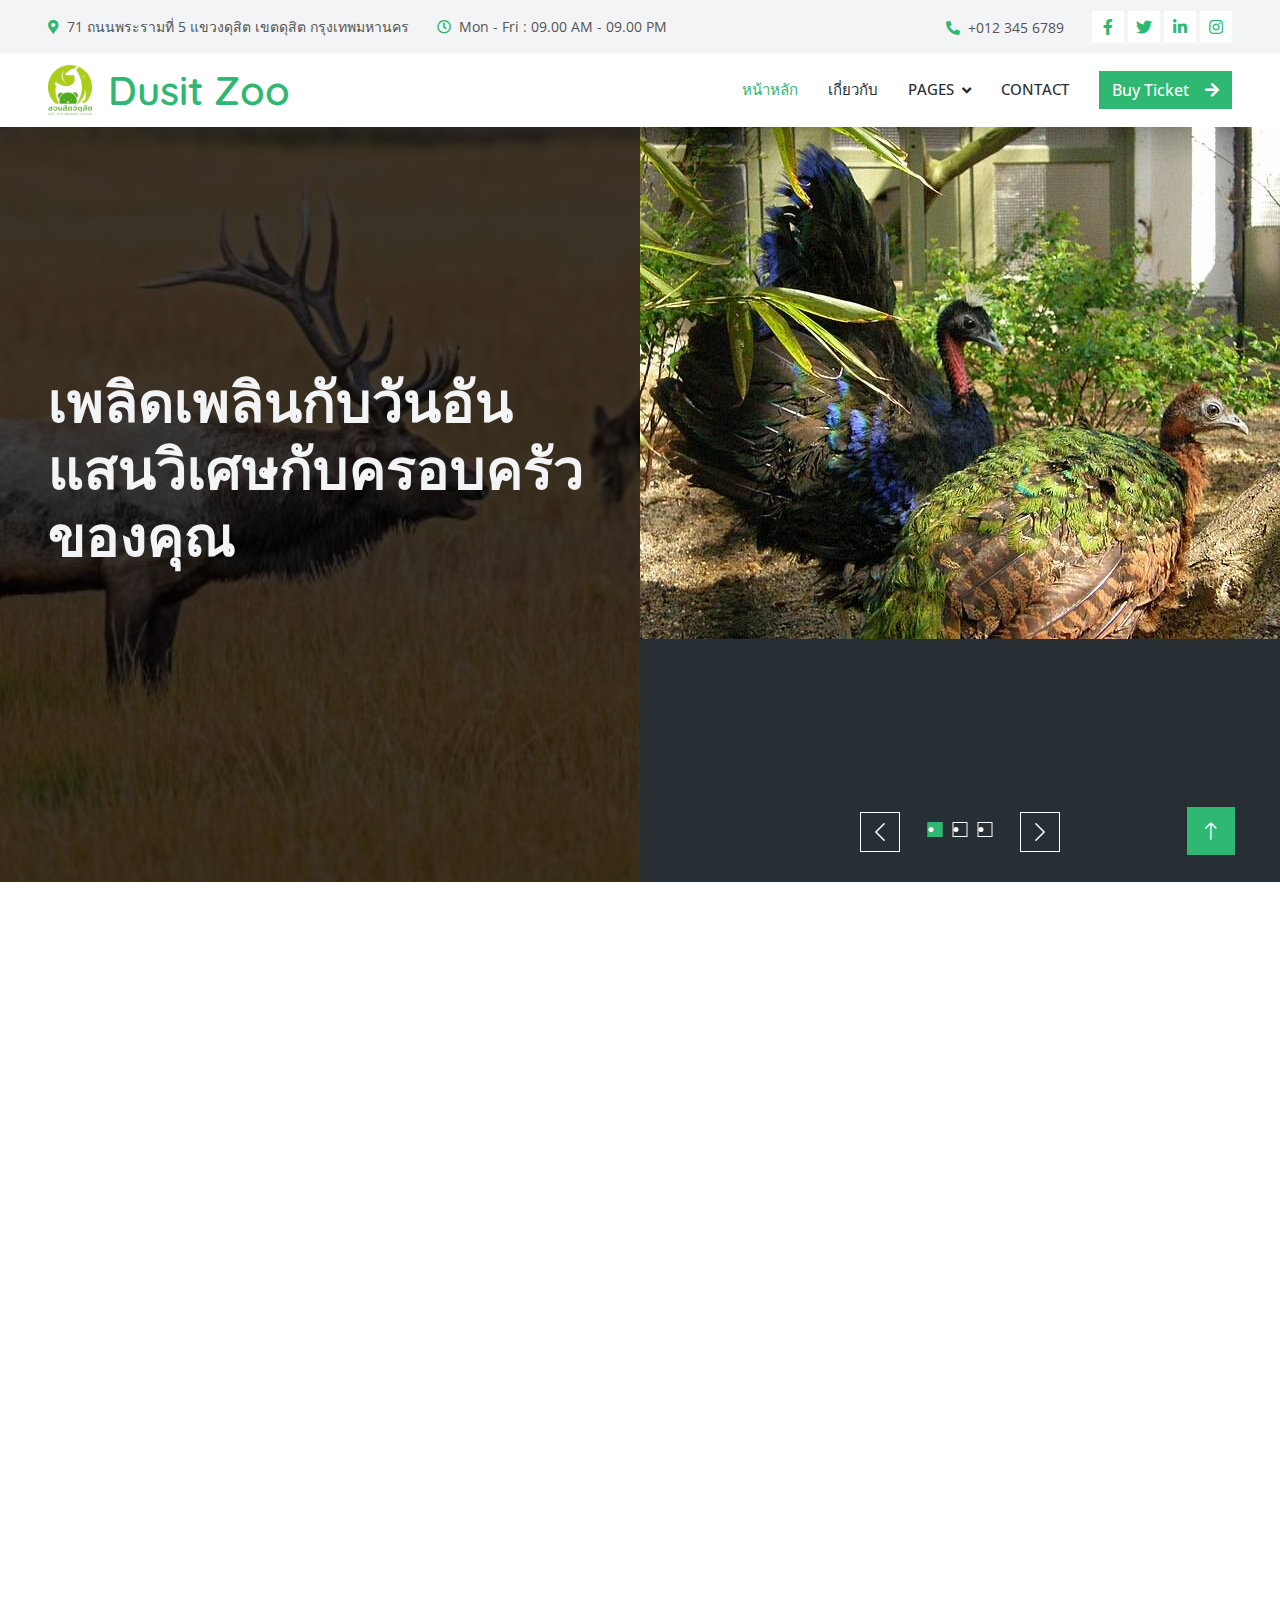
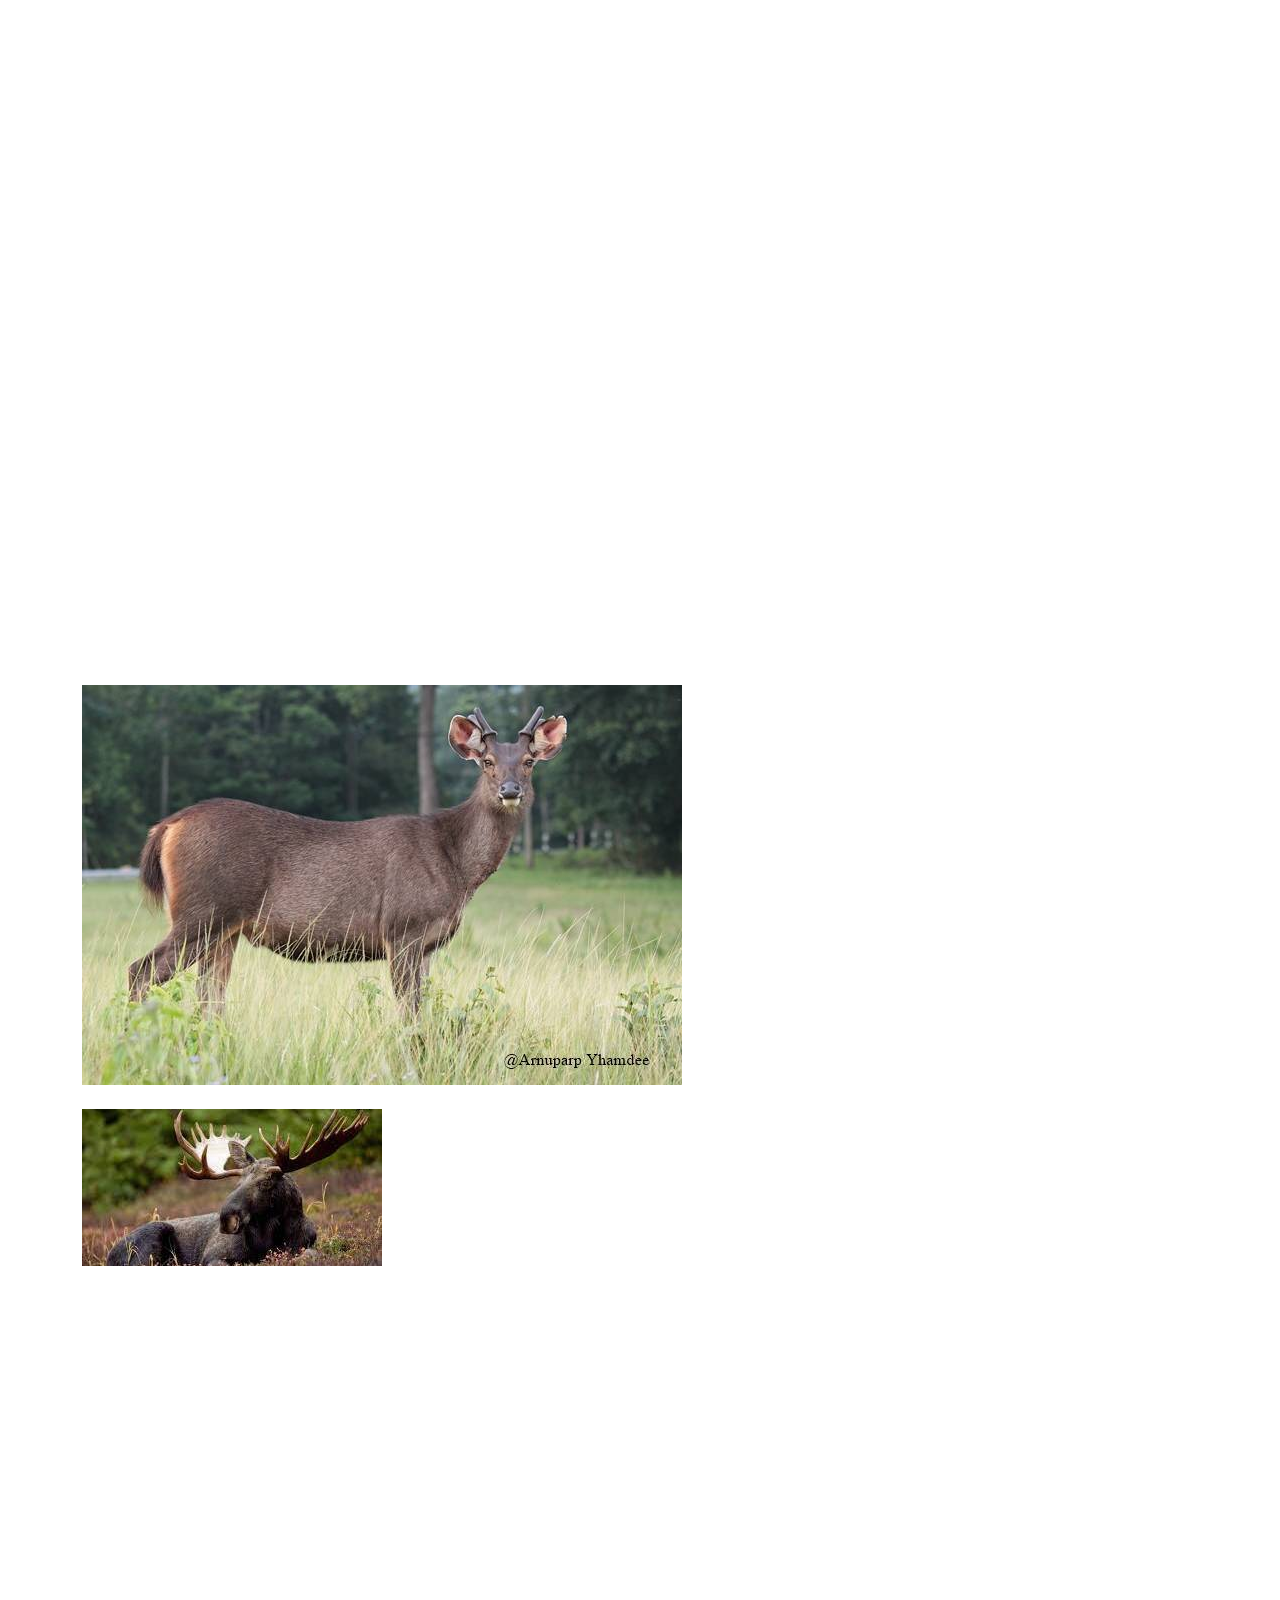
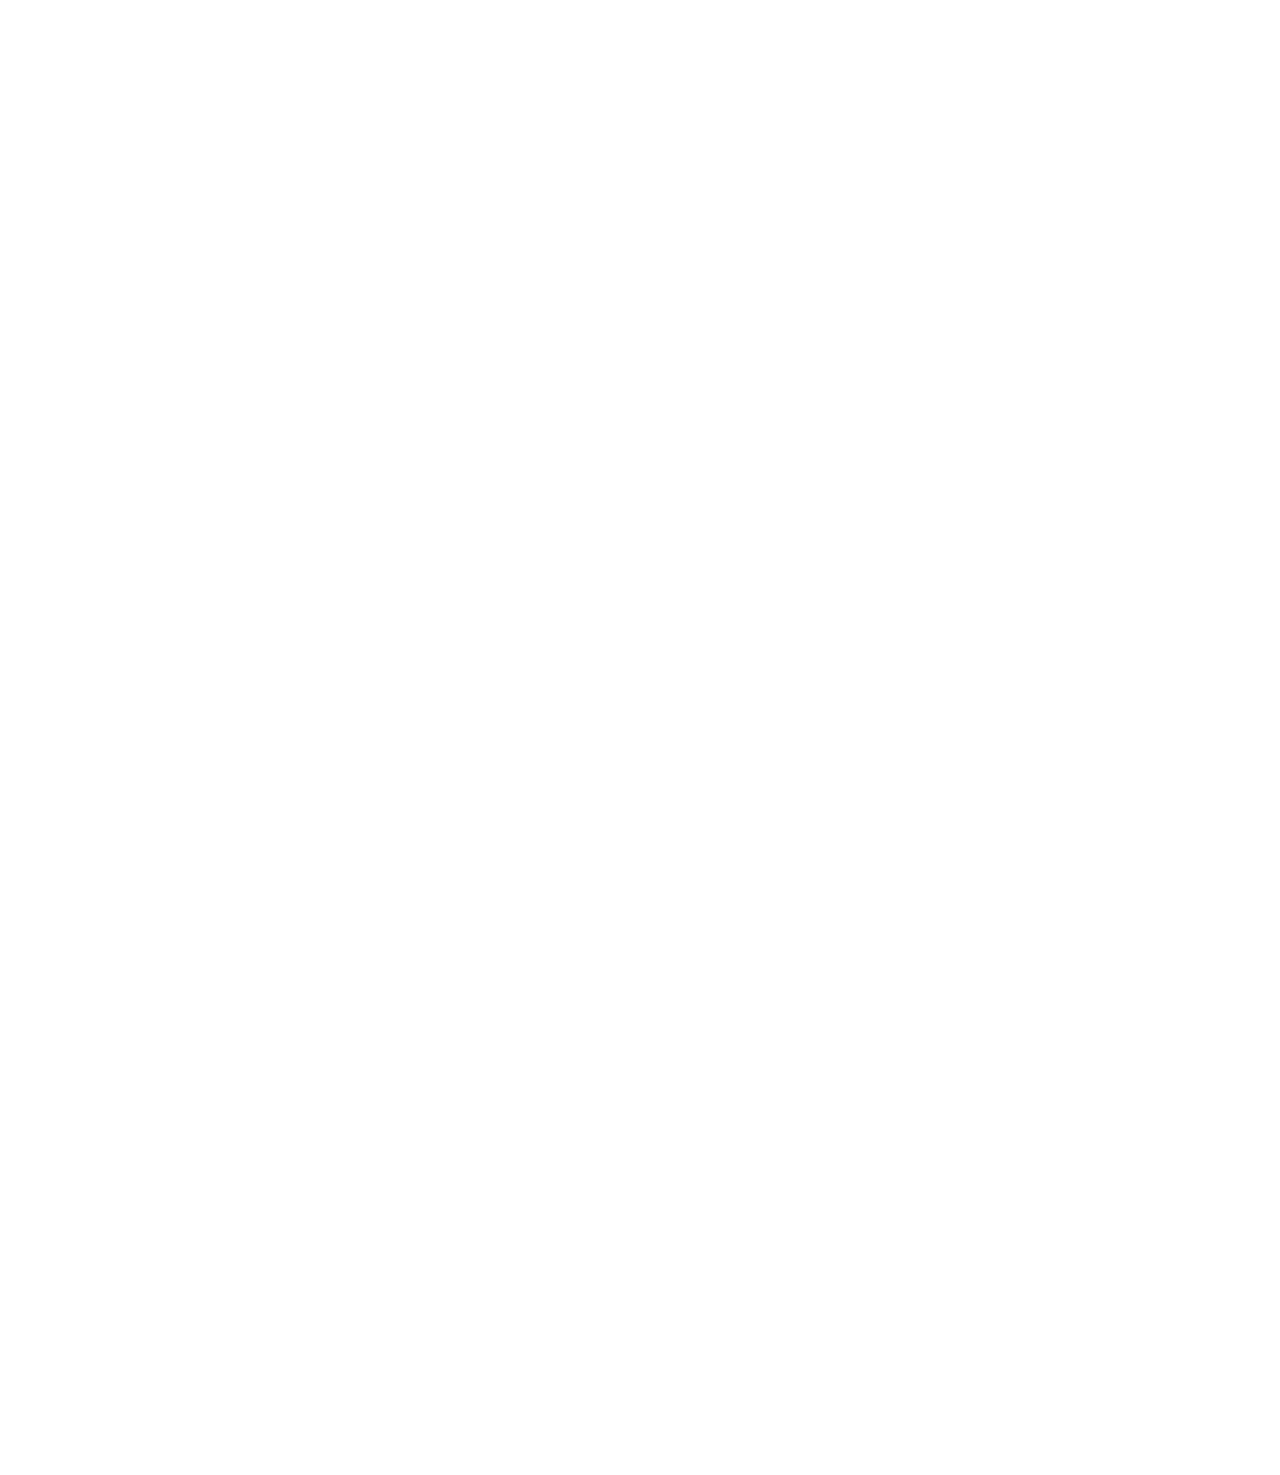
==== index.html @ ecf6cea3 "first commit" ====
<!DOCTYPE html>
<html lang="en">
  <head>
    <meta charset="utf-8" />
    <link rel="icon" type="image/svg+xml" href="img/DusitLogo-removebg-preview.png"/>
    <title>Dusit Zoo</title>
    <meta content="width=device-width, initial-scale=1.0" name="viewport" />
    <meta content="" name="keywords" />
    <meta content="" name="description" />

    <!-- Favicon -->
    <link href="img/favicon.ico" rel="icon" style="color: blue;"/>

    <!-- Google Web Fonts -->
    <link rel="preconnect" href="https://fonts.googleapis.com" />
    <link rel="preconnect" href="https://fonts.gstatic.com" crossorigin />
    <link
      href="https://fonts.googleapis.com/css2?family=Open+Sans:wght@400;500&family=Quicksand:wght@600;700&display=swap"
      rel="stylesheet"
    />

    <!-- Icon Font Stylesheet -->
    <link
      href="https://cdnjs.cloudflare.com/ajax/libs/font-awesome/5.10.0/css/all.min.css"
      rel="stylesheet"
    />
    <link
      href="https://cdn.jsdelivr.net/npm/bootstrap-icons@1.4.1/font/bootstrap-icons.css"
      rel="stylesheet"
    />

    <!-- Libraries Stylesheet -->
    <link href="lib/animate/animate.min.css" rel="stylesheet" />
    <link href="lib/lightbox/css/lightbox.min.css" rel="stylesheet" />
    <link href="lib/owlcarousel/assets/owl.carousel.min.css" rel="stylesheet" />

    <!-- Customized Bootstrap Stylesheet -->
    <link href="css/bootstrap.min.css" rel="stylesheet" />

    <!-- Template Stylesheet -->
    <link href="css/style.css" rel="stylesheet" />
  </head>

  <body>
    <!-- Spinner Start -->
    <div
      id="spinner"
      class="show bg-white position-fixed translate-middle w-100 vh-100 top-50 start-50 d-flex align-items-center justify-content-center"
    >
      <div
        class="spinner-border text-primary"
        style="width: 3rem; height: 3rem"
        role="status"
      >
        <span class="sr-only">Loading...</span>
      </div>
    </div>
    <!-- Spinner End -->

    <!-- Topbar Start -->
    <div class="container-fluid bg-light p-0 wow fadeIn" data-wow-delay="0.1s">
      <div class="row gx-0 d-none d-lg-flex">
        <div class="col-lg-7 px-5 text-start">
          <div class="h-100 d-inline-flex align-items-center py-3 me-4">
            <small class="fa fa-map-marker-alt text-primary me-2"></small>
            <small>71 ถนนพระรามที่ 5 แขวงดุสิต เขตดุสิต กรุงเทพมหานคร</small>
          </div>
          <div class="h-100 d-inline-flex align-items-center py-3">
            <small class="far fa-clock text-primary me-2"></small>
            <small>Mon - Fri : 09.00 AM - 09.00 PM</small>
          </div>
        </div>
        <div class="col-lg-5 px-5 text-end">
          <div class="h-100 d-inline-flex align-items-center py-3 me-4">
            <small class="fa fa-phone-alt text-primary me-2"></small>
            <small>+012 345 6789</small>
          </div>
          <div class="h-100 d-inline-flex align-items-center">
            <a class="btn btn-sm-square bg-white text-primary me-1" href=""
              ><i class="fab fa-facebook-f"></i
            ></a>
            <a class="btn btn-sm-square bg-white text-primary me-1" href=""
              ><i class="fab fa-twitter"></i
            ></a>
            <a class="btn btn-sm-square bg-white text-primary me-1" href=""
              ><i class="fab fa-linkedin-in"></i
            ></a>
            <a class="btn btn-sm-square bg-white text-primary me-0" href=""
              ><i class="fab fa-instagram"></i
            ></a>
          </div>
        </div>
      </div>
    </div>
    <!-- Topbar End -->

    <!-- Navbar Start -->
    <nav
      class="navbar navbar-expand-lg bg-white navbar-light sticky-top py-lg-0 px-4 px-lg-5 wow fadeIn"
      data-wow-delay="0.1s"
    >
      <a href="index.html" class="navbar-brand p-0">
        <img class="img-fluid me-3" src="img/DusitLogo-removebg-preview.png" alt="Icon" />
        <h1 class="m-0 text-primary">Dusit Zoo</h1>
      </a>
      <button
        type="button"
        class="navbar-toggler"
        data-bs-toggle="collapse"
        data-bs-target="#navbarCollapse"
      >
        <span class="navbar-toggler-icon"></span>
      </button>
      <div class="collapse navbar-collapse py-4 py-lg-0" id="navbarCollapse">
        <div class="navbar-nav ms-auto">
          <a href="index.html" class="nav-item nav-link active">หน้าหลัก</a>
          <a href="about.html" class="nav-item nav-link">เกี่ยวกับ</a>
          <!-- <a href="service.html" class="nav-item nav-link">Services</a> -->
          <div class="nav-item dropdown">
            <a
              href="#"
              class="nav-link dropdown-toggle"
              data-bs-toggle="dropdown"
              >Pages</a
            >
            <div class="dropdown-menu rounded-0 rounded-bottom m-0">
              <a href="animal.html" class="dropdown-item">Our Animals</a>
              <a href="membership.html" class="dropdown-item">Membership</a>
              <a href="visiting.html" class="dropdown-item">Visiting Hours</a>
              <a href="testimonial.html" class="dropdown-item">Testimonial</a>
              <a href="404.html" class="dropdown-item">404 Page</a>
            </div>
          </div>
          <a href="contact.html" class="nav-item nav-link">Contact</a>
        </div>
        <a href="" class="btn btn-primary"
          >Buy Ticket<i class="fa fa-arrow-right ms-3"></i
        ></a>
      </div>
    </nav>
    <!-- Navbar End -->

    <!-- Header Start -->
    <div class="container-fluid bg-dark p-0 mb-5">
      <div class="row g-0 flex-column-reverse flex-lg-row">
        <div class="col-lg-6 p-0 wow fadeIn" data-wow-delay="0.1s">
          <div
            class="header-bg h-100 d-flex flex-column justify-content-center p-5"
          >
            <h1 class="display-4 text-light mb-5">
              เพลิดเพลินกับวันอันแสนวิเศษกับครอบครัวของคุณ
            </h1>
            <div class="d-flex align-items-center pt-4 animated slideInDown">
              
                <span></span>
              </button>
              
            </div>
          </div>
        </div>
        <div class="col-lg-6 wow fadeIn" data-wow-delay="0.5s">
          <div class="owl-carousel header-carousel">
            <div class="owl-carousel-item">
              <img class="img-fluid" src="img/imgAnimal/68943.jpg" width="600 " alt="" />
            </div>
            <div class="owl-carousel-item">
              <img class="" src="img/imgAnimal/68949.jpg" width="600" height="755" alt="" />
            </div>
            <div class="owl-carousel-item">
              <img class="" src="img/imgAnimal/68954.jpg" width="600" height="755" alt="" />
            </div>
          </div>
        </div>
      </div>
    </div>
    <!-- Header End -->

    <!-- Video Modal Start -->
    <div
      class="modal modal-video fade"
      id="videoModal"
      tabindex="-1"
      aria-labelledby="exampleModalLabel"
      aria-hidden="true"
    >
      <div class="modal-dialog">
        <div class="modal-content rounded-0">
          <div class="modal-header">
            <h3 class="modal-title" id="exampleModalLabel">Youtube Video</h3>
            <button
              type="button"
              class="btn-close"
              data-bs-dismiss="modal"
              aria-label="Close"
            ></button>
          </div>
          <div class="modal-body">
            <!-- 16:9 aspect ratio -->
            <div class="ratio ratio-16x9">
              <iframe
                class="embed-responsive-item"
                src=""
                id="video"
                allowfullscreen
                allowscriptaccess="always"
                allow="autoplay"
              ></iframe>
            </div>
          </div>
        </div>
      </div>
    </div>
    <!-- Video Modal End -->

    <!-- About Start -->
    <div class="container-xxl py-5">
      <div class="container">
        <div class="row g-5">
          <div class="col-lg-6 wow fadeInUp" data-wow-delay="0.1s">
            <p><span class="text-primary me-2">#</span>Welcome To Dusit Zoo</p>
            <h1 class="display-5 mb-4">
              ทำไมคุณควรมาเที่ยวที่
              <span class="text-primary"> <br> สวนสัตว์ดุสิต</span> 
            </h1>
            <p class="mb-4">
              สัมผัสธรรมชาติกลางกรุง: สวนสัตว์ดุสิต หรือ "เขาดิน" แหล่งรวมสัตว์นานาชนิดที่ครบครันที่สุดในใจกลางกรุงเทพฯ ท่ามกลางบรรยากาศร่มรื่นและพื้นที่สีเขียวที่ช่วยเติมพลังให้คุณได้ผ่อนคลาย!
            </p>
            <h5 class="mb-3">
              <!-- <i class="far fa-check-circle text-primary me-3"></i>บริการพื้นที่จอดรถ ค่าบริการคันละ 50 บาท -->
            </h5>
            <h5 class="mb-3">
              <i class="far fa-check-circle text-primary me-3"></i>สิ่งแวดล้อมทางธรรมชาติ
            </h5>
            <h5 class="mb-3">
              <!-- <i class="far fa-check-circle text-primary me-3"></i>มืออาชีพ
              ไกด์และความปลอดภัย -->
            </h5>
            <h5 class="mb-3">
              <i class="far fa-check-circle text-primary me-3"></i>สัตว์ที่ดีที่สุดในโลก
            </h5>
            <!-- <a class="btn btn-primary py-3 px-5 mt-3" href="">Read Moreทำ</a> -->
          </div>
          <div class="col-lg-6 wow fadeInUp" data-wow-delay="0.5s">
            <div class="img-border">
              <img class="img-fluid" src="img/about.jpg" alt="" />
            </div>
          </div>
        </div>
      </div>
    </div>
    <!-- Animal Start -->
    <div class="container-xxl py-5">
      <div class="container">
        <div
          class="row g-5 mb-5 align-items-end wow fadeInUp"
          data-wow-delay="0.1s"
        >
          <div class="col-lg-6">
            <p><span class="text-primary me-2">#</span>Our Animals</p>
            <h1 class="display-5 mb-0">
              มาชมสัตว์น่ารัก ๆ ใน  <span class="text-primary">สวนสัตว์ดุสิต</span> กันดีกว่า
            </h1>
          </div>
          <div class="col-lg-6 text-lg-end">
            <!-- <a class="btn btn-primary py-3 px-5" href=""
              >Explore More Animals</a
            > -->
          </div>
        </div>
        <div class="row g-4">
          <div class="col-lg-4 col-md-6 wow fadeInUp" data-wow-delay="0.1s">
            <div class="row g-4">
              <div class="col-12">
                <a
                  class="animal-item"
                  href="img/imgAnimal/68964.jpg"
                  data-lightbox="animal"
                >
                  <div class="position-relative">
                    <img class="img-fluid" src="img/imgAnimal/68964.jpg" alt="" />
                    <div class="animal-text p-4">
                      <p class="text-white small text-uppercase mb-0">Animal</p>
                      <h5 class="text-white mb-0">Elephant</h5>
                    </div>
                  </div>
                </a>
              </div>
              <div class="col-12">
                <a
                  class="animal-item"
                  href="img/imgAnimal/68983.jpg"
                  data-lightbox="animal"
                >
                  <div class="position-relative">
                    <img class="img-fluid" src="img/imgAnimal/68983.jpg" alt="" />
                    <div class="animal-text p-4">
                      <p class="text-white small text-uppercase mb-0">Animal</p>
                      <h5 class="text-white mb-0">Elephant</h5>
                    </div>
                  </div>
                </a>
              </div>
            </div>
          </div>
          <div class="row g-4">
            <div class="col-12">
              <a
                class="animal-item"
                href="img/imgAnimal/68988.jpg"
                data-lightbox="animal"
              >
                <div class="position-relative">
                  <img class="img-fluid" src="img/imgAnimal/68988.jpg" alt="" />
                  <div class="animal-text p-4">
                    <p class="text-white small text-uppercase mb-0">Animal</p>
                    <h5 class="text-white mb-0">Elephant</h5>
                  </div>
                </div>
              </a>
            </div>
            <div class="col-12">
              <a
                class="animal-item"
                href="img/imgAnimal/68984.jpg"
                data-lightbox="animal"
              >
                <div class="position-relative">
                  <img class="img-fluid" src="img/imgAnimal/68984.jpg" alt="" />
                  <div class="animal-text p-4">
                    <p class="text-white small text-uppercase mb-0">Animal</p>
                    <h5 class="text-white mb-0">Elephant</h5>
                  </div>
                </div>
              </a>
            </div>
          </div>
          <div class="col-lg-4 col-md-6 wow fadeInUp" data-wow-delay="0.3s">
            <div class="row g-4">
              <div class="col-12">
                <a
                  class="animal-item"
                  href="img/imgAnimal/68992.jpg"
                  data-lightbox="animal"
                >
                  <div class="position-relative">
                    <img class="img-fluid" src="img/imgAnimal/68992.jpg" alt="" />
                    <div class="animal-text p-4">
                      <p class="text-white small text-uppercase mb-0">Animal</p>
                      <h5 class="text-white mb-0">Elephant</h5>
                    </div>
                  </div>
                </a>
              </div>
              <div class="col-12">
                <a
                  class="animal-item"
                  href="img/animal-md-2.jpg"
                  data-lightbox="animal"
                >
                  <div class="position-relative">
                    <img class="img-fluid" src="img/animal-md-2.jpg" alt="" />
                    <div class="animal-text p-4">
                      <p class="text-white small text-uppercase mb-0">Animal</p>
                      <h5 class="text-white mb-0">Elephant</h5>
                    </div>
                  </div>
                </a>
              </div>
            </div>
          </div>
          <div class="col-lg-4 col-md-6 wow fadeInUp" data-wow-delay="0.5s">
            
          </div>
        </div>
      </div>
    </div>

    <!-- Membership Start -->
    <div class="container-xxl py-5">
      <div class="container">
        <div
          class="row g-5 mb-5 align-items-end wow fadeInUp"
          data-wow-delay="0.1s"
        >
          <div class="col-lg-6">
            <p><span class="text-primary me-2">#</span>Buy tickets</p>
            <h1 class="display-5 mb-0">
              คุณสามารถซื้อบัตรเข้าชม
              <span class="text-primary">สวนสัตว์ดุสิต</span>ได้
            </h1>
          </div>
          <div class="col-lg-6 text-lg-end">
            <a class="btn btn-primary py-3 px-5" href="">Special Pricing</a>
          </div>
        </div>
        <div class="row g-4">
          <div class="col-lg-4 col-md-6 wow fadeInUp" data-wow-delay="0.1s">
            <div class="membership-item position-relative">
              <img class="img-fluid" src="img/imgAnimal/68985.jpg" alt="" />
              <h1 class="display-1">01</h1>
              <h4 class="text-white mb-3">Popular</h4>
              <h3 class="text-primary mb-4">$99.00</h3>
              <p><i class="fa fa-check text-primary me-3"></i>10% discount</p>
              <p>
                <i class="fa fa-check text-primary me-3"></i>2 adult and 2 child
              </p>
              <p>
                <i class="fa fa-check text-primary me-3"></i>Free animal
                exhibition
              </p>
              <a class="btn btn-outline-light px-4 mt-3" href="">Get Started</a>
            </div>
          </div>
          <div class="col-lg-4 col-md-6 wow fadeInUp" data-wow-delay="0.3s">
            <div class="membership-item position-relative">
              <img class="img-fluid" src="img/imgAnimal/68951.jpg" alt="" />
              <h1 class="display-1">02</h1>
              <h4 class="text-white mb-3">Standard</h4>
              <h3 class="text-primary mb-4">$149.00</h3>
              <p><i class="fa fa-check text-primary me-3"></i>15% discount</p>
              <p>
                <i class="fa fa-check text-primary me-3"></i>4 adult and 4 child
              </p>
              <p>
                <i class="fa fa-check text-primary me-3"></i>Free animal
                exhibition
              </p>
              <a class="btn btn-outline-light px-4 mt-3" href="">Get Started</a>
            </div>
          </div>
          <div class="col-lg-4 col-md-6 wow fadeInUp" data-wow-delay="0.5s">
            <div class="membership-item position-relative">
              <img class="img-fluid" src="img/animal-lg-3.jpg" alt="" />
              <h1 class="display-1">03</h1>
              <h4 class="text-white mb-3">Premium</h4>
              <h3 class="text-primary mb-4">$199.00</h3>
              <p><i class="fa fa-check text-primary me-3"></i>20% discount</p>
              <p>
                <i class="fa fa-check text-primary me-3"></i>6 adult and 6 child
              </p>
              <p>
                <i class="fa fa-check text-primary me-3"></i>Free animal
                exhibition
              </p>
              <a class="btn btn-outline-light px-4 mt-3" href="">Get Started</a>
            </div>
          </div>
        </div>
      </div>
    </div>
    <!-- Membership End -->

    <!-- Footer Start -->
    <div
      class="container-fluid footer bg-dark text-light footer mt-5 pt-5 wow fadeIn"
      data-wow-delay="0.1s"
    >
      <div class="container py-5">
        <div class="row g-5">
          <div class="col-lg-3 col-md-6">
            <h5 class="text-light mb-4">Address</h5>
            <p class="mb-2">
              <i class="fa fa-map-marker-alt me-3"></i>71 ถนนพระรามที่ 5 แขวงดุสิต เขตดุสิต กรุงเทพมหานคร
            </p>
            <p class="mb-2">
              <i class="fa fa-phone-alt me-3"></i>+012 345 67890
            </p>
            <p class="mb-2">
              <i class="fa fa-envelope me-3"></i>info@example.com
            </p>
            <div class="d-flex pt-2">
              <a class="btn btn-outline-light btn-social" href=""
                ><i class="fab fa-twitter"></i
              ></a>
              <a class="btn btn-outline-light btn-social" href=""
                ><i class="fab fa-facebook-f"></i
              ></a>
              <a class="btn btn-outline-light btn-social" href=""
                ><i class="fab fa-youtube"></i
              ></a>
              <a class="btn btn-outline-light btn-social" href=""
                ><i class="fab fa-linkedin-in"></i
              ></a>
            </div>
          </div>
          <div class="col-lg-3 col-md-6">
            <h5 class="text-light mb-4">Quick Links</h5>
            <a class="btn btn-link" href="">เกี่ยวกับเรา</a>
            <a class="btn btn-link" href="">Contact Us</a>
            <!-- <a class="btn btn-link" href="">Our Services</a> -->
            <a class="btn btn-link" href="">Terms & Condition</a>
            <a class="btn btn-link" href="">Support</a>
          </div>
          <div class="col-lg-3 col-md-6">
            <h5 class="text-light mb-4">Popular Links</h5>
            <a class="btn btn-link" href="">เกี่ยวกับเรา</a>
            <a class="btn btn-link" href="">Contact Us</a>
            <!-- <a class="btn btn-link" href="">Our Services</a> -->
            <a class="btn btn-link" href="">Terms & Condition</a>
            <a class="btn btn-link" href="">Support</a>
          </div>
          <div class="col-lg-3 col-md-6">
            <h5 class="text-light mb-4">Newsletter</h5>
            <p>Dolor amet sit justo amet elitr clita ipsum elitr est.</p>
            <div class="position-relative mx-auto" style="max-width: 400px">
              <input
                class="form-control border-0 w-100 py-3 ps-4 pe-5"
                type="text"
                placeholder="Your email"
              />
              <button
                type="button"
                class="btn btn-primary py-2 position-absolute top-0 end-0 mt-2 me-2"
              >
                SignUp
              </button>
            </div>
          </div>
        </div>
      </div>
      <div class="container">
        <div class="copyright">
          <div class="row">
            <div class="col-md-6 text-center text-md-start mb-3 mb-md-0">
              &copy; <a class="border-bottom" href="#">Your Site Name</a>, All
              Right Reserved.
            </div>
            <div class="col-md-6 text-center text-md-end">
              <!--/*** This template is free as long as you keep the footer author’s credit link/attribution link/backlink. If you'd like to use the template without the footer author’s credit link/attribution link/backlink, you can purchase the Credit Removal License from "https://htmlcodex.com/credit-removal". Thank you for your support. ***/-->
              Designed By
              <a class="border-bottom" href="https://htmlcodex.com"
                >HTML Codex</a
              >
              <br />Distributed By:
              <a href="https://themewagon.com" target="_blank">ThemeWagon</a>
            </div>
          </div>
        </div>
      </div>
    </div>
    <!-- Footer End -->

    <!-- Back to Top -->
    <a href="#" class="btn btn-lg btn-primary btn-lg-square back-to-top"
      ><i class="bi bi-arrow-up"></i
    ></a>

    <!-- JavaScript Libraries -->
    <script src="https://code.jquery.com/jquery-3.4.1.min.js"></script>
    <script src="https://cdn.jsdelivr.net/npm/bootstrap@5.0.0/dist/js/bootstrap.bundle.min.js"></script>
    <script src="lib/wow/wow.min.js"></script>
    <script src="lib/easing/easing.min.js"></script>
    <script src="lib/waypoints/waypoints.min.js"></script>
    <script src="lib/counterup/counterup.min.js"></script>
    <script src="lib/owlcarousel/owl.carousel.min.js"></script>
    <script src="lib/lightbox/js/lightbox.min.js"></script>

    <!-- Template Javascript -->
    <script src="js/main.js"></script>
  </body>
</html>
---- css/style.css ----
/********** Template CSS **********/
:root {
    --primary: #2EB872;
    --light: #F3F4F5;
    --dark: #282F34;
}

.back-to-top {
    position: fixed;
    display: none;
    right: 45px;
    bottom: 45px;
    z-index: 99;
}


/*** Spinner ***/
#spinner {
    opacity: 0;
    visibility: hidden;
    transition: opacity .5s ease-out, visibility 0s linear .5s;
    z-index: 99999;
}

#spinner.show {
    transition: opacity .5s ease-out, visibility 0s linear 0s;
    visibility: visible;
    opacity: 1;
}


/*** Button ***/
.btn {
    font-weight: 500;
    transition: .5s;
}

.btn.btn-primary,
.btn.btn-secondary {
    color: #FFFFFF;
}

.btn-square {
    width: 38px;
    height: 38px;
}

.btn-sm-square {
    width: 32px;
    height: 32px;
}

.btn-lg-square {
    width: 48px;
    height: 48px;
}

.btn-square,
.btn-sm-square,
.btn-lg-square {
    padding: 0;
    display: flex;
    align-items: center;
    justify-content: center;
    font-weight: normal;
}


/*** Navbar ***/
.navbar.sticky-top {
    top: -100px;
    transition: .5s;
}

.navbar .navbar-brand {
    display: flex;
    align-items: center;
}

.navbar .navbar-brand img {
    max-height: 50px;
}

.navbar .dropdown-toggle::after {
    border: none;
    content: "\f107";
    font-family: "Font Awesome 5 Free";
    font-weight: 900;
    vertical-align: middle;
    margin-left: 8px;
}

.navbar .navbar-nav .nav-link {
    margin-right: 30px;
    padding: 25px 0;
    color: #FFFFFF;
    font-size: 15px;
    font-weight: 500;
    text-transform: uppercase;
    outline: none;
}

.navbar .navbar-nav .nav-link:hover,
.navbar .navbar-nav .nav-link.active {
    color: var(--primary);
}

@media (max-width: 991.98px) {
    .navbar .navbar-nav .nav-link {
        margin-right: 0;
        padding: 10px 0;
    }

    .navbar .navbar-nav {
        border-top: 1px solid #EEEEEE;
    }
}

.navbar .navbar-nav .nav-link {
    color: var(--dark);
    font-weight: 500;
}

@media (min-width: 992px) {
    .navbar .nav-item .dropdown-menu {
        display: block;
        border: none;
        margin-top: 0;
        top: 150%;
        opacity: 0;
        visibility: hidden;
        transition: .5s;
    }

    .navbar .nav-item:hover .dropdown-menu {
        top: 100%;
        visibility: visible;
        transition: .5s;
        opacity: 1;
    }
}


/*** Header ***/
.header-bg {
    background: linear-gradient(rgba(0, 0, 0, .7), rgba(0, 0, 0, .7)), url(../img/imgAnimal/68985.jpg) center center no-repeat;
    background-size: cover;
}

.btn-play {
    position: relative;
    display: block;
    box-sizing: content-box;
    width: 16px;
    height: 26px;
    border-radius: 100%;
    border: none;
    outline: none !important;
    padding: 18px 20px 20px 28px;
    background: #FFFFFF;
}

.btn-play:before {
    content: "";
    position: absolute;
    z-index: 0;
    left: 50%;
    top: 50%;
    transform: translateX(-50%) translateY(-50%);
    display: block;
    width: 60px;
    height: 60px;
    background: #FFFFFF;
    border-radius: 100%;
    animation: pulse-border 1500ms ease-out infinite;
}

.btn-play:after {
    content: "";
    position: absolute;
    z-index: 1;
    left: 50%;
    top: 50%;
    transform: translateX(-50%) translateY(-50%);
    display: block;
    width: 60px;
    height: 60px;
    background: #FFFFFF;
    border-radius: 100%;
    transition: all 200ms;
}

.btn-play span {
    display: block;
    position: relative;
    z-index: 3;
    width: 0;
    height: 0;
    left: -1px;
    border-left: 16px solid var(--primary);
    border-top: 11px solid transparent;
    border-bottom: 11px solid transparent;
}

@keyframes pulse-border {
    0% {
        transform: translateX(-50%) translateY(-50%) translateZ(0) scale(1);
        opacity: 1;
    }

    100% {
        transform: translateX(-50%) translateY(-50%) translateZ(0) scale(2);
        opacity: 0;
    }
}

.modal-video .modal-dialog {
    position: relative;
    max-width: 800px;
    margin: 60px auto 0 auto;
}

.modal-video .modal-body {
    position: relative;
    padding: 0px;
}

.modal-video .close {
    position: absolute;
    width: 30px;
    height: 30px;
    right: 0px;
    top: -30px;
    z-index: 999;
    font-size: 30px;
    font-weight: normal;
    color: #FFFFFF;
    background: #000000;
    opacity: 1;
}

.header-carousel .owl-nav {
    position: absolute;
    width: 200px;
    height: 40px;
    bottom: 30px;
    left: 50%;
    transform: translateX(-50%);
    display: flex;
    justify-content: space-between;
}

.header-carousel .owl-nav .owl-prev,
.header-carousel .owl-nav .owl-next {
    width: 40px;
    height: 40px;
    display: flex;
    align-items: center;
    justify-content: center;
    color: #FFFFFF;
    background: transparent;
    border: 1px solid #FFFFFF;
    font-size: 22px;
    transition: .5s;
}

.header-carousel .owl-nav .owl-prev:hover,
.header-carousel .owl-nav .owl-next:hover {
    background: var(--primary);
    border-color: var(--primary);
}

.header-carousel .owl-dots {
    position: absolute;
    height: 45px;
    bottom: 30px;
    left: 50%;
    transform: translateX(-50%);
    display: flex;
    align-items: center;
    justify-content: center;
}

.header-carousel .owl-dot {
    position: relative;
    display: inline-block;
    margin: 0 5px;
    width: 15px;
    height: 15px;
    background: transparent;
    border: 1px solid #FFFFFF;
    transition: .5s;
}

.header-carousel .owl-dot::after {
    position: absolute;
    content: "";
    width: 5px;
    height: 5px;
    top: 4px;
    left: 4pix;
    background: #FFFFFF;
    border-radius: 5px;
}

.header-carousel .owl-dot.active {
    background: var(--primary);
    border-color: var(--primary);
}

.breadcrumb-item+.breadcrumb-item::before {
    color: var(--light);
}


/*** Img Border ***/
.img-border {
    position: relative;
    height: 100%;
    min-height: 400px;
}

.img-border::before {
    position: absolute;
    content: "";
    top: 0;
    left: 0;
    right: 3rem;
    bottom: 3rem;
    border: 5px solid var(--primary);
}

.img-border img {
    position: absolute;
    top: 3rem;
    left: 3rem;
    width: calc(100% - 3rem);
    height: calc(100% - 3rem);
    object-fit: cover;
}


/*** Facts & Visiting Hours ***/
.facts {
    background: linear-gradient(rgba(0, 0, 0, .7), rgba(0, 0, 0, .7)), url(../img/bg-1.jpg) center center no-repeat;
    background-size: cover;
}

.visiting-hours {
    background: linear-gradient(rgba(0, 0, 0, .7), rgba(0, 0, 0, .7)), url(../img/imgAnimal/68943.jpg) center center no-repeat;
    background-size: cover;
}

.visiting-hours .list-group-item {
    display: flex;
    justify-content: space-between;
    color: var(--light);
    background: rgba(0, 0, 0, .15);
    border-color: rgba(255, 255, 255, .15);
}

.visiting-hours .table {
    color: var(--light);
    background: rgba(0, 0, 0, .15);
}

.visiting-hours .table td {
    padding: .5rem 1rem;
    border-color: rgba(255, 255, 255, .15);
}

.visiting-hours .table tr:last-child td {
    border: none;
}


/*** Animal ***/
.animal-item {
    position: relative;
    display: block;
}

.animal-item .animal-text {
    position: absolute;
    width: 100%;
    height: 100%;
    top: 0;
    left: 0;
    background: rgba(0, 0, 0, .7);
    display: flex;
    flex-direction: column;
    justify-content: flex-end;
    padding-bottom: 100px !important;
    opacity: 0;
    transition: .5s;
}

.animal-item:hover .animal-text {
    opacity: 1;
    padding-bottom: 20px !important;
}


/*** Membership ***/
.membership-item {
    padding: 45px 30px;
    color: #FFFFFF;
    background: rgba(0, 0, 0, .7);
}

.membership-item img {
    position: absolute;
    top: 0;
    left: 0;
    width: 100%;
    height: 100%;
    object-fit: cover;
    z-index: -1;
}

.membership-item .display-1 {
    color: transparent;
    -webkit-text-stroke: 2px var(--primary);
}


/*** Testimonial ***/
.testimonial-carousel::before {
    position: absolute;
    content: "";
    top: 0;
    left: 0;
    height: 100%;
    width: 0;
    background: linear-gradient(to right, rgba(255, 255, 255, 1) 0%, rgba(255, 255, 255, 0) 100%);
    z-index: 1;
}

.testimonial-carousel::after {
    position: absolute;
    content: "";
    top: 0;
    right: 0;
    height: 100%;
    width: 0;
    background: linear-gradient(to left, rgba(255, 255, 255, 1) 0%, rgba(255, 255, 255, 0) 100%);
    z-index: 1;
}

@media (min-width: 768px) {

    .testimonial-carousel::before,
    .testimonial-carousel::after {
        width: 200px;
    }
}

@media (min-width: 992px) {

    .testimonial-carousel::before,
    .testimonial-carousel::after {
        width: 300px;
    }
}

.testimonial-carousel .owl-item .testimonial-text {
    background: var(--light);
    transform: scale(.8);
    transition: .5s;
}

.testimonial-carousel .owl-item.center .testimonial-text {
    background: var(--primary);
    transform: scale(1);
}

.testimonial-carousel .owl-item .testimonial-text *,
.testimonial-carousel .owl-item .testimonial-item img {
    transition: .5s;
}

.testimonial-carousel .owl-item.center .testimonial-text * {
    color: var(--light) !important;
}

.testimonial-carousel .owl-item.center .testimonial-item img {
    border-color: var(--primary) !important;
}

.testimonial-carousel .owl-nav {
    position: absolute;
    width: 350px;
    top: 15px;
    left: 50%;
    transform: translateX(-50%);
    display: flex;
    justify-content: space-between;
    opacity: 0;
    transition: .5s;
    z-index: 1;
}

.testimonial-carousel:hover .owl-nav {
    width: 300px;
    opacity: 1;
}

.testimonial-carousel .owl-nav .owl-prev,
.testimonial-carousel .owl-nav .owl-next {
    position: relative;
    color: var(--primary);
    font-size: 45px;
    transition: .5s;
}

.testimonial-carousel .owl-nav .owl-prev:hover,
.testimonial-carousel .owl-nav .owl-next:hover {
    color: var(--dark);
}


/*** Footer ***/
.footer {
    background: linear-gradient(rgba(0, 0, 0, .7), rgba(0, 0, 0, .7)), url(../img/bg-2.jpg) center center no-repeat;
    background-size: cover;
}

.footer .btn.btn-social {
    margin-right: 5px;
    width: 35px;
    height: 35px;
    display: flex;
    align-items: center;
    justify-content: center;
    color: var(--light);
    border: 1px solid #FFFFFF;
    transition: .3s;
}

.footer .btn.btn-social:hover {
    color: var(--primary);
}

.footer .btn.btn-link {
    display: block;
    margin-bottom: 5px;
    padding: 0;
    text-align: left;
    color: #FFFFFF;
    font-size: 15px;
    font-weight: normal;
    text-transform: capitalize;
    transition: .3s;
}

.footer .btn.btn-link::before {
    position: relative;
    content: "\f105";
    font-family: "Font Awesome 5 Free";
    font-weight: 900;
    margin-right: 10px;
}

.footer .btn.btn-link:hover {
    color: var(--primary);
    letter-spacing: 1px;
    box-shadow: none;
}

.footer .copyright {
    padding: 25px 0;
    font-size: 15px;
    border-top: 1px solid rgba(256, 256, 256, .1);
}

.footer .copyright a {
    color: var(--light);
}

.footer .copyright a:hover {
    color: var(--primary);
}
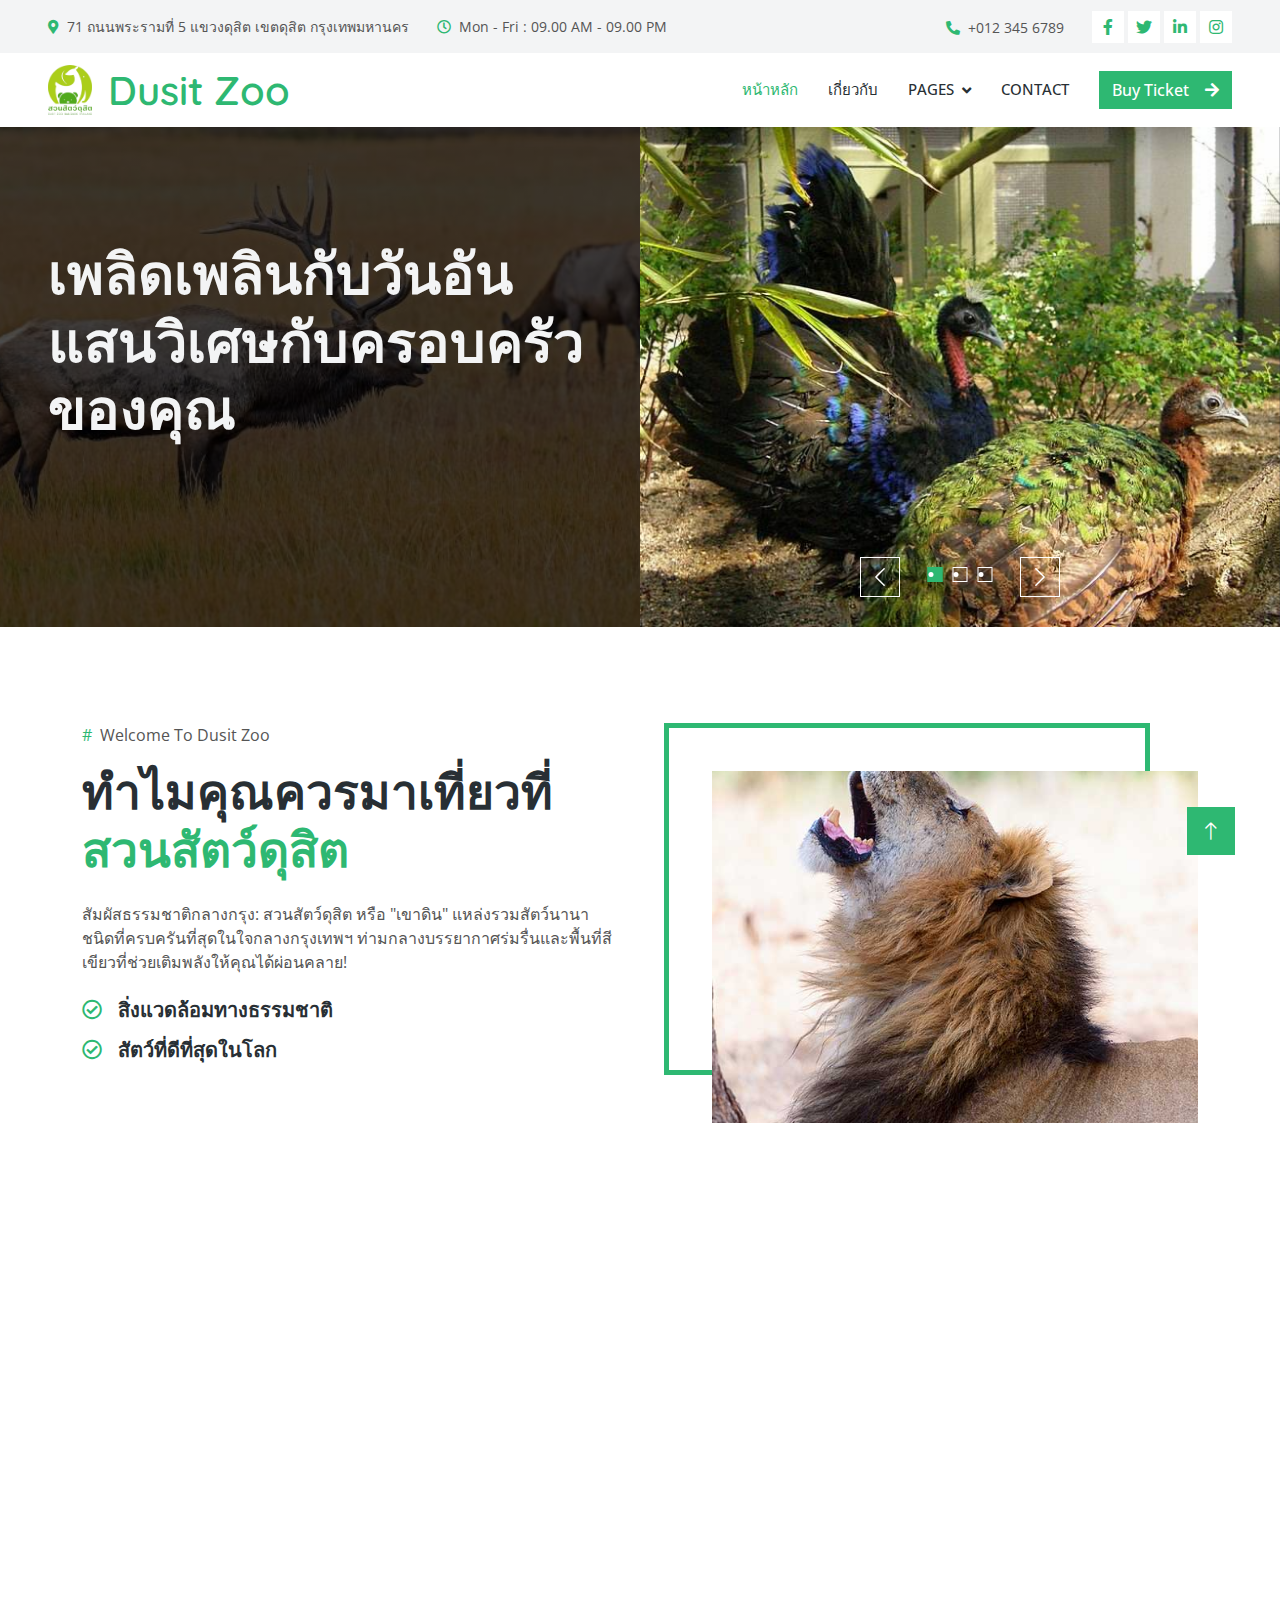
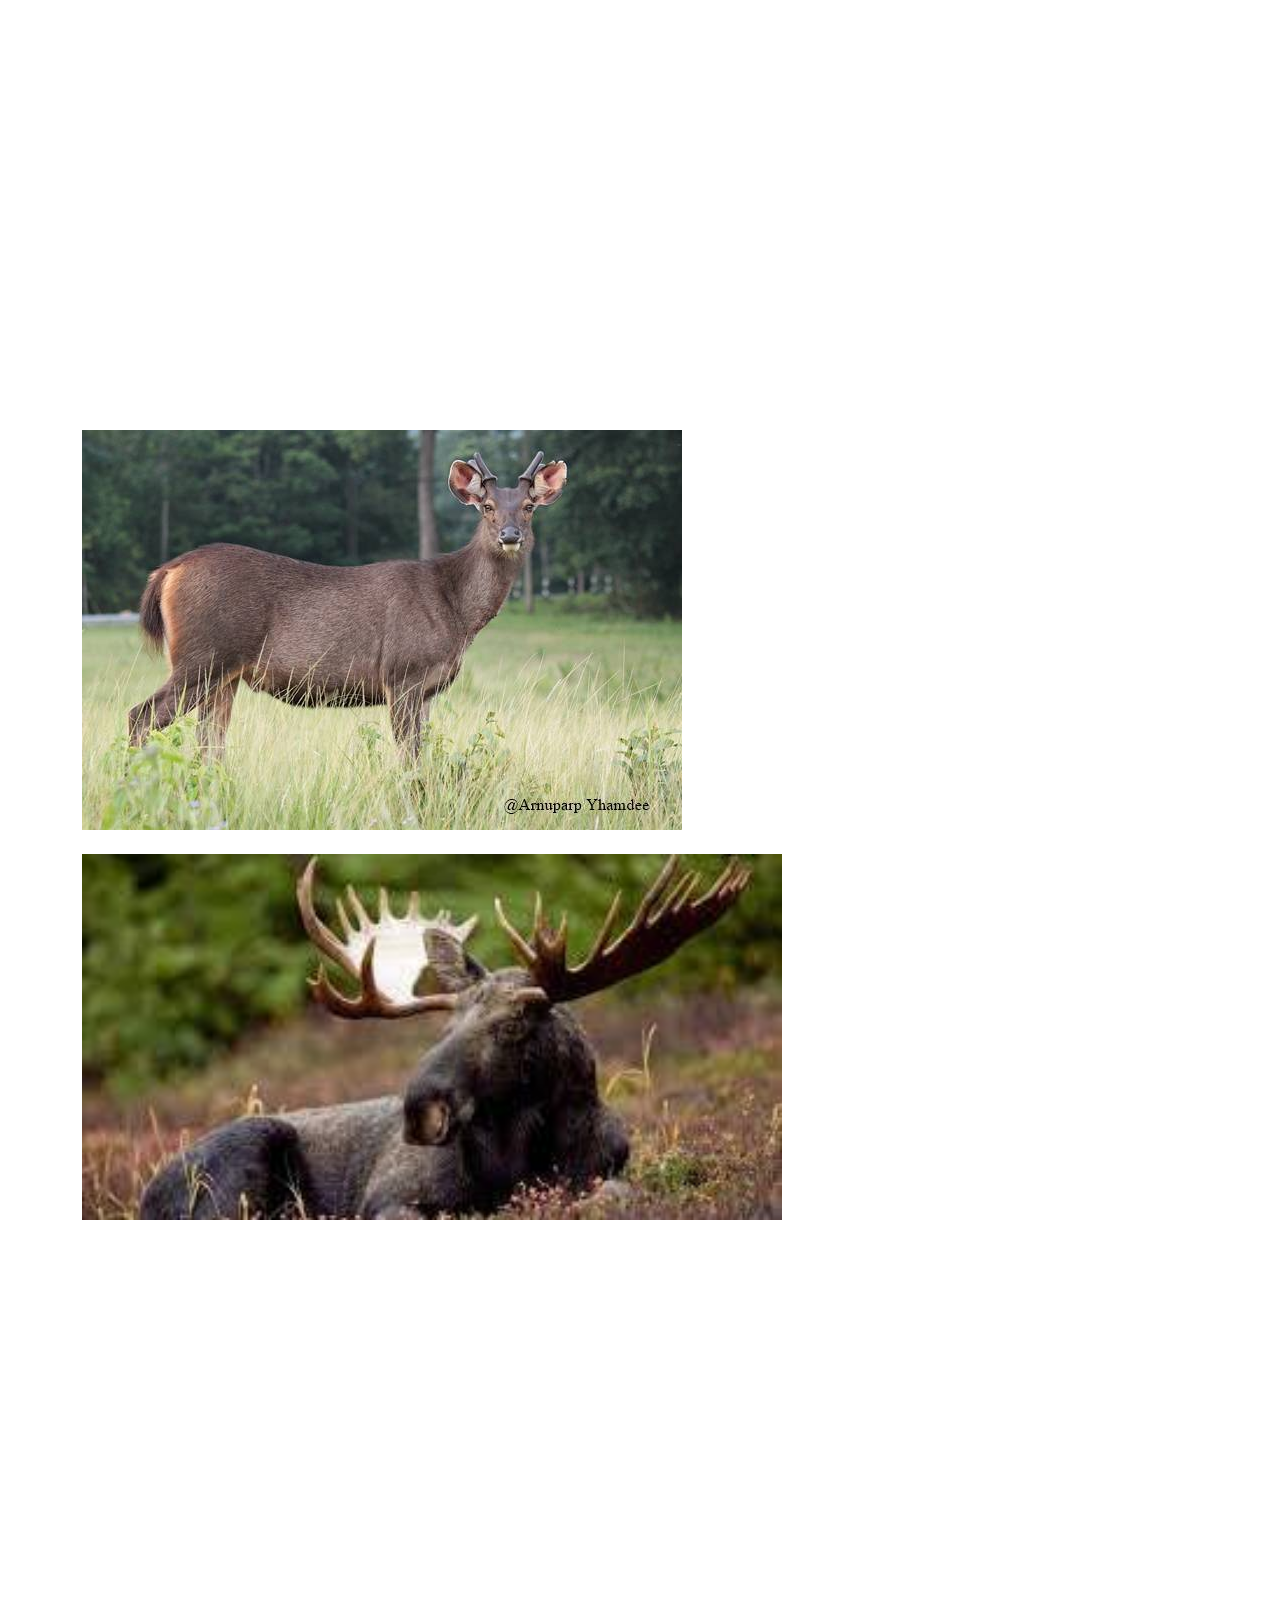
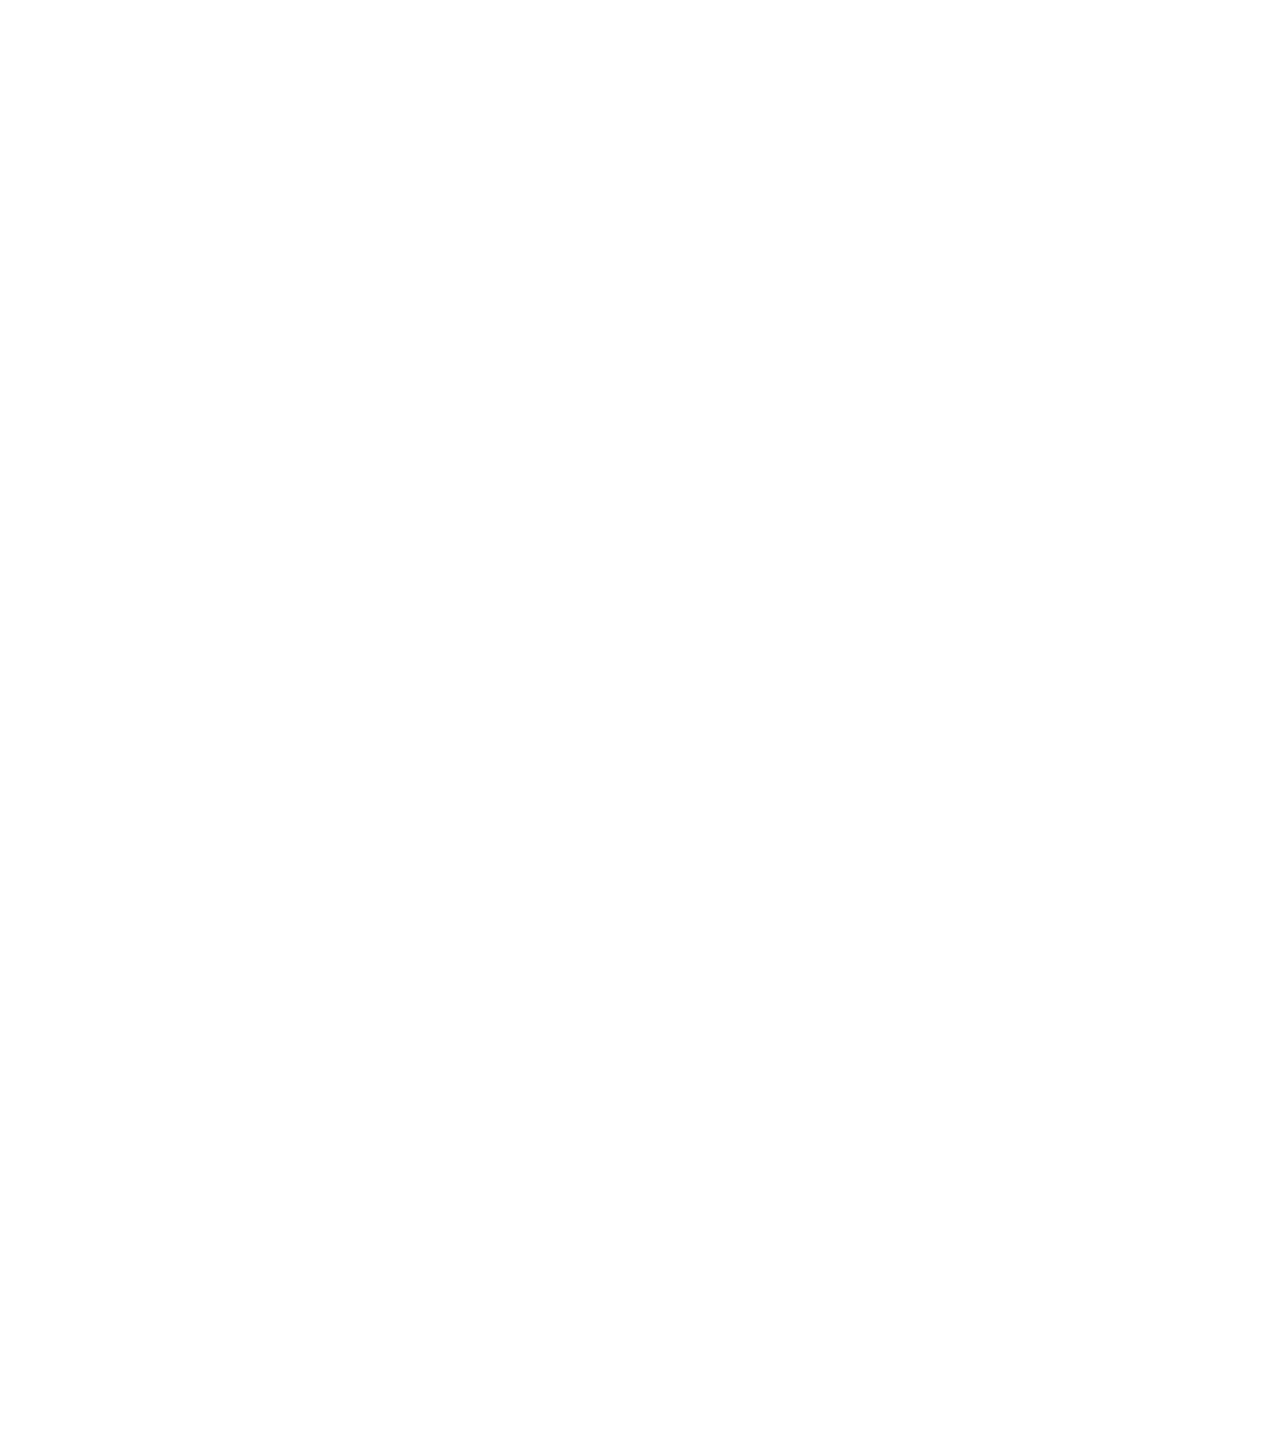
==== commit 90cc7694: "Update" ====
--- a/index.html
+++ b/index.html
@@ -160,14 +160,14 @@
         </div>
         <div class="col-lg-6 wow fadeIn" data-wow-delay="0.5s">
           <div class="owl-carousel header-carousel">
-            <div class="owl-carousel-item">
-              <img class="img-fluid" src="img/imgAnimal/68943.jpg" width="600 " alt="" />
-            </div>
-            <div class="owl-carousel-item">
-              <img class="" src="img/imgAnimal/68949.jpg" width="600" height="755" alt="" />
-            </div>
-            <div class="owl-carousel-item">
-              <img class="" src="img/imgAnimal/68954.jpg" width="600" height="755" alt="" />
+            <div class="">
+              <img class="" src="img/imgAnimal/68943.jpg"  width="100%" height="500" alt="" />
+            </div>
+            <div class="">
+              <img class="" src="img/imgAnimal/68949.jpg" width="100%" height="500" alt="" />
+            </div>
+            <div class="">
+              <img class="" src="img/imgAnimal/68954.jpg" width="100%" height="500" alt="" />
             </div>
           </div>
         </div>
@@ -325,7 +325,7 @@
                 data-lightbox="animal"
               >
                 <div class="position-relative">
-                  <img class="img-fluid" src="img/imgAnimal/68984.jpg" alt="" />
+                  <img class="img-fluid" src="img/imgAnimal/68984.jpg" height="700" width="700" alt="" />
                   <div class="animal-text p-4">
                     <p class="text-white small text-uppercase mb-0">Animal</p>
                     <h5 class="text-white mb-0">Elephant</h5>
@@ -389,9 +389,7 @@
               <span class="text-primary">สวนสัตว์ดุสิต</span>ได้
             </h1>
           </div>
-          <div class="col-lg-6 text-lg-end">
-            <a class="btn btn-primary py-3 px-5" href="">Special Pricing</a>
-          </div>
+     
         </div>
         <div class="row g-4">
           <div class="col-lg-4 col-md-6 wow fadeInUp" data-wow-delay="0.1s">
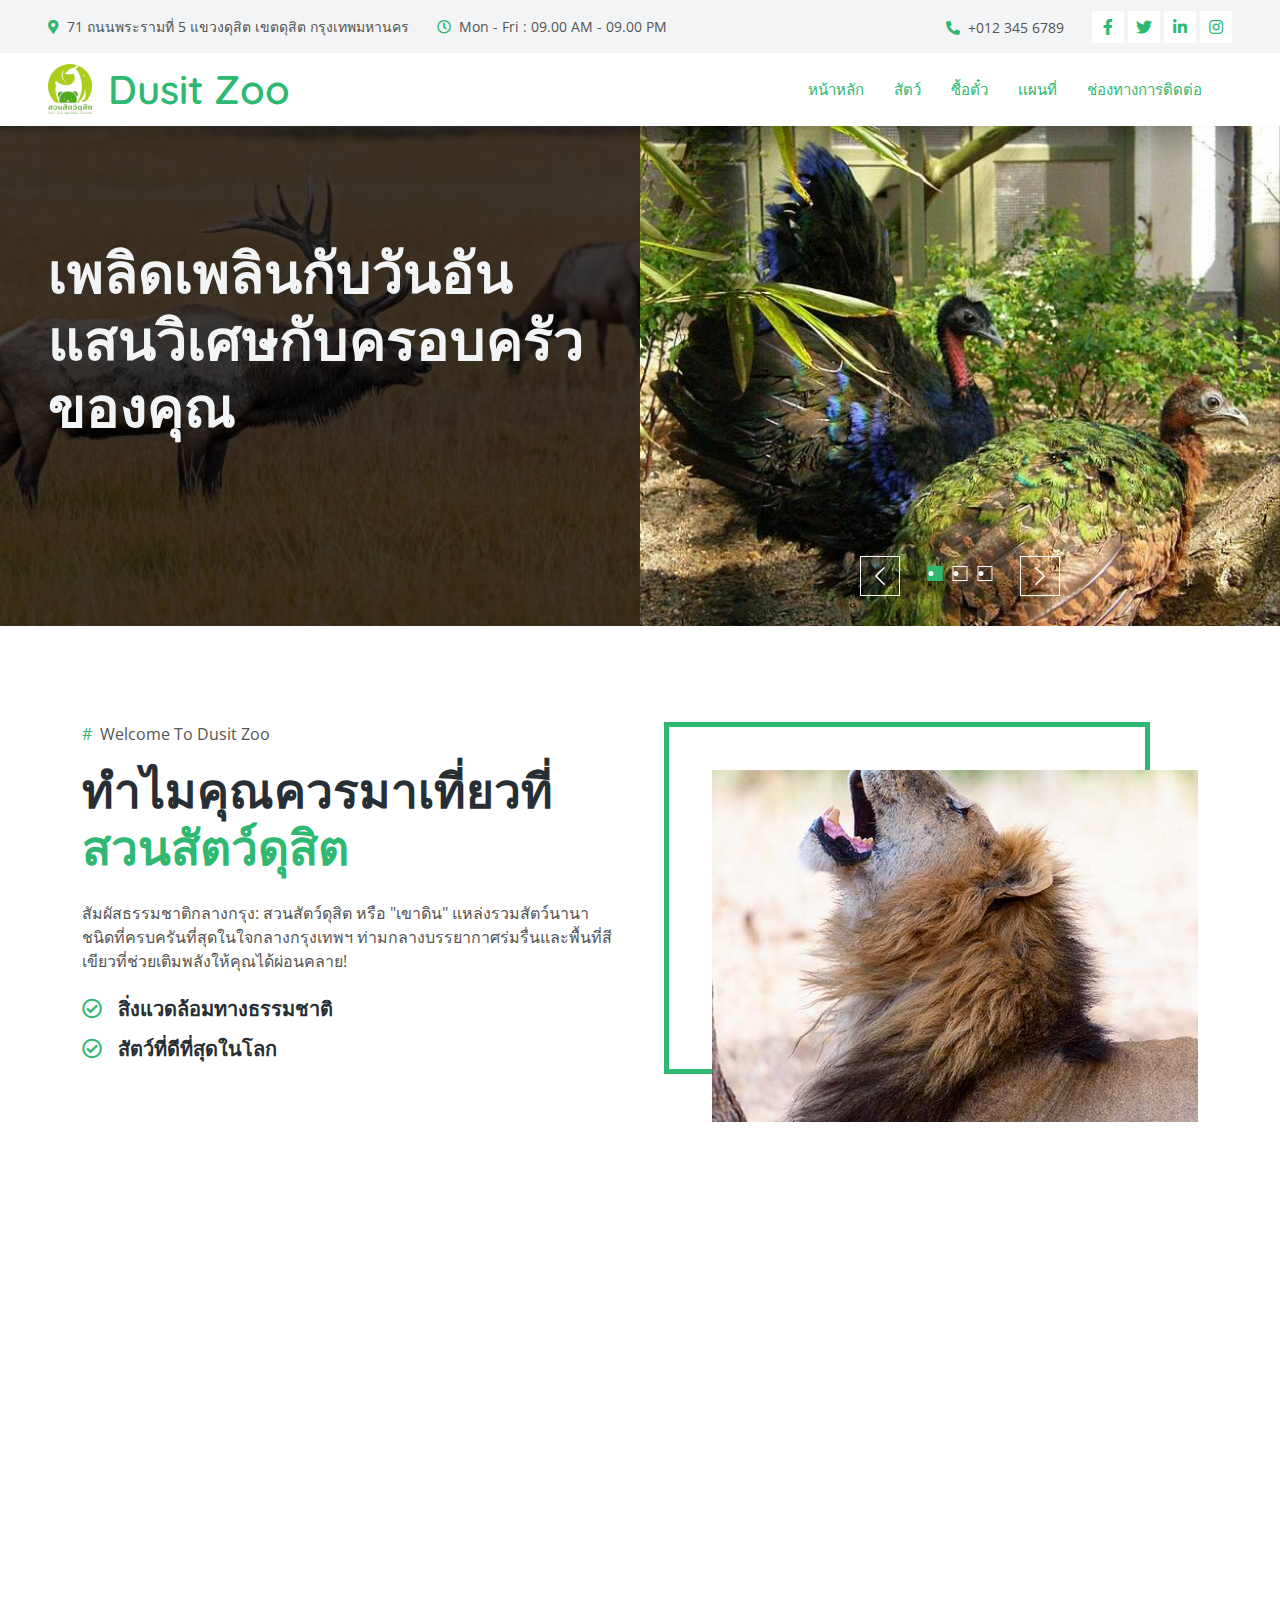
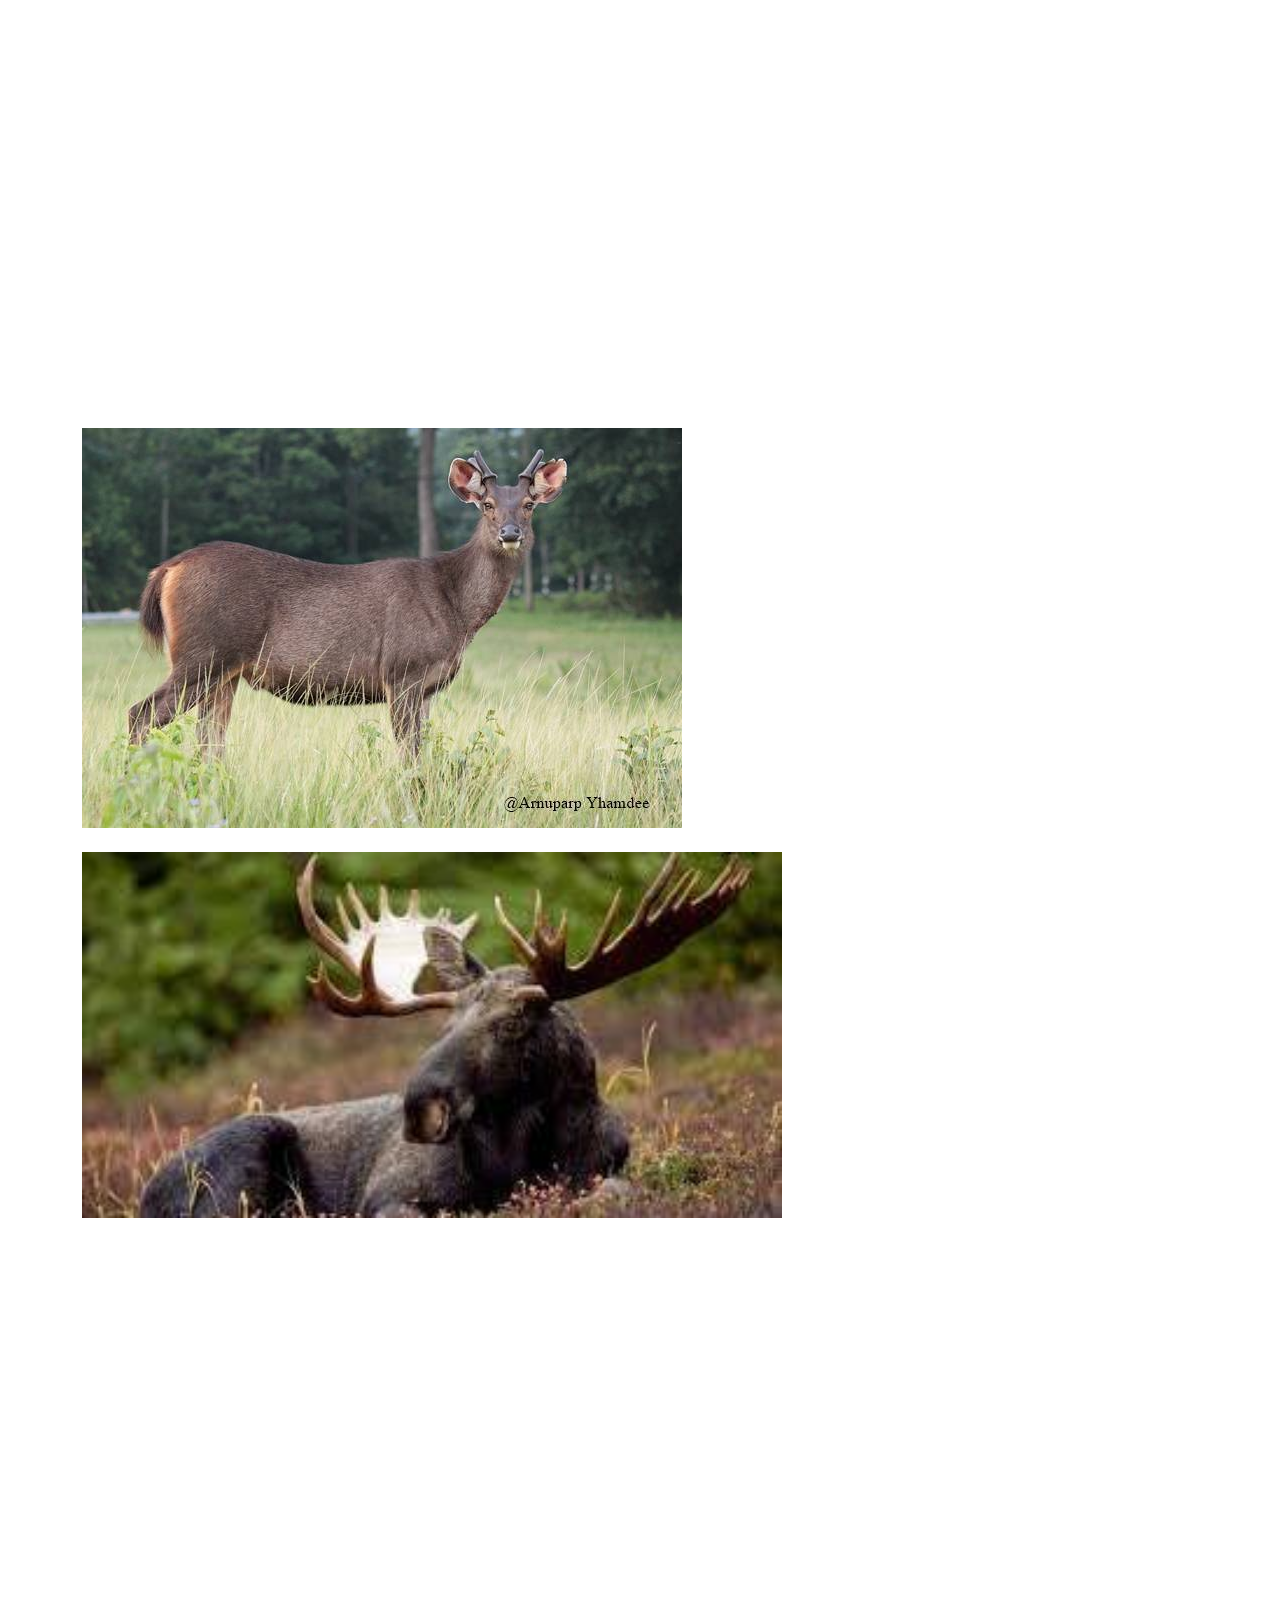
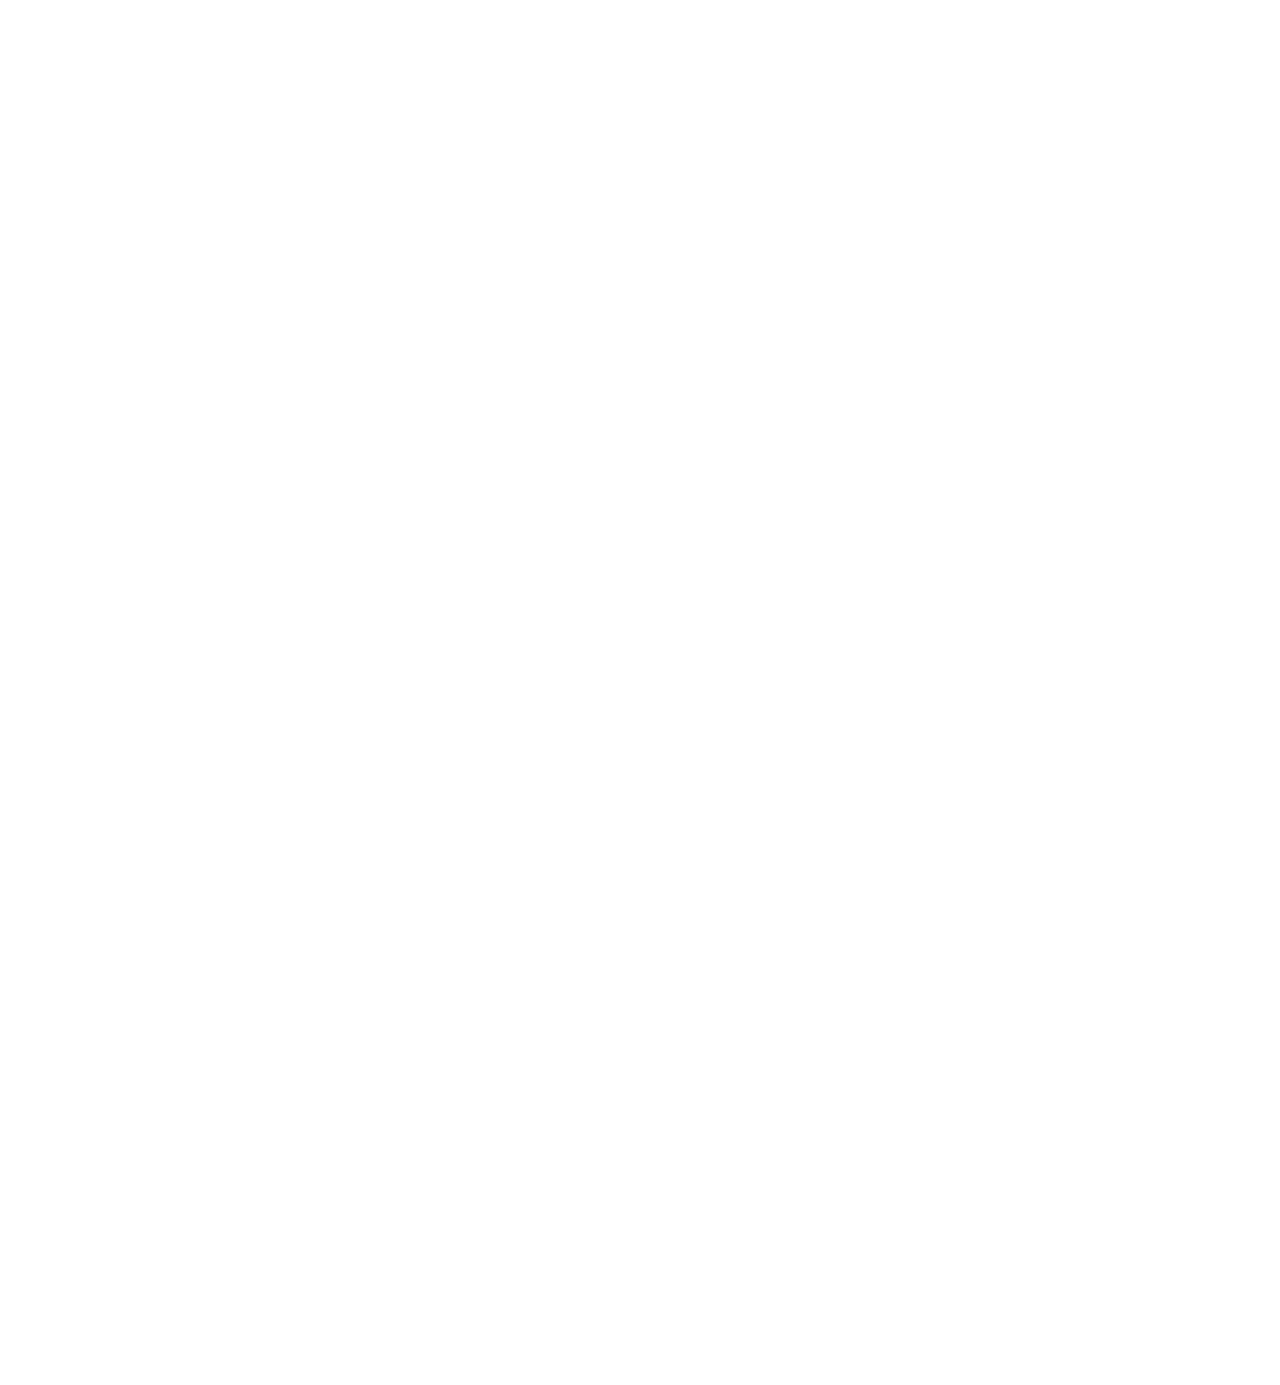
==== commit a3e36615: "Update" ====
--- a/index.html
+++ b/index.html
@@ -1,316 +1,209 @@
 <!DOCTYPE html>
 <html lang="en">
-  <head>
-    <meta charset="utf-8" />
-    <link rel="icon" type="image/svg+xml" href="img/DusitLogo-removebg-preview.png"/>
-    <title>Dusit Zoo</title>
-    <meta content="width=device-width, initial-scale=1.0" name="viewport" />
-    <meta content="" name="keywords" />
-    <meta content="" name="description" />
-
-    <!-- Favicon -->
-    <link href="img/favicon.ico" rel="icon" style="color: blue;"/>
-
-    <!-- Google Web Fonts -->
-    <link rel="preconnect" href="https://fonts.googleapis.com" />
-    <link rel="preconnect" href="https://fonts.gstatic.com" crossorigin />
-    <link
-      href="https://fonts.googleapis.com/css2?family=Open+Sans:wght@400;500&family=Quicksand:wght@600;700&display=swap"
-      rel="stylesheet"
-    />
-
-    <!-- Icon Font Stylesheet -->
-    <link
-      href="https://cdnjs.cloudflare.com/ajax/libs/font-awesome/5.10.0/css/all.min.css"
-      rel="stylesheet"
-    />
-    <link
-      href="https://cdn.jsdelivr.net/npm/bootstrap-icons@1.4.1/font/bootstrap-icons.css"
-      rel="stylesheet"
-    />
-
-    <!-- Libraries Stylesheet -->
-    <link href="lib/animate/animate.min.css" rel="stylesheet" />
-    <link href="lib/lightbox/css/lightbox.min.css" rel="stylesheet" />
-    <link href="lib/owlcarousel/assets/owl.carousel.min.css" rel="stylesheet" />
-
-    <!-- Customized Bootstrap Stylesheet -->
-    <link href="css/bootstrap.min.css" rel="stylesheet" />
-
-    <!-- Template Stylesheet -->
-    <link href="css/style.css" rel="stylesheet" />
-  </head>
-
-  <body>
-    <!-- Spinner Start -->
-    <div
-      id="spinner"
-      class="show bg-white position-fixed translate-middle w-100 vh-100 top-50 start-50 d-flex align-items-center justify-content-center"
-    >
-      <div
-        class="spinner-border text-primary"
-        style="width: 3rem; height: 3rem"
-        role="status"
-      >
-        <span class="sr-only">Loading...</span>
-      </div>
-    </div>
-    <!-- Spinner End -->
-
-    <!-- Topbar Start -->
-    <div class="container-fluid bg-light p-0 wow fadeIn" data-wow-delay="0.1s">
-      <div class="row gx-0 d-none d-lg-flex">
-        <div class="col-lg-7 px-5 text-start">
-          <div class="h-100 d-inline-flex align-items-center py-3 me-4">
-            <small class="fa fa-map-marker-alt text-primary me-2"></small>
-            <small>71 ถนนพระรามที่ 5 แขวงดุสิต เขตดุสิต กรุงเทพมหานคร</small>
-          </div>
-          <div class="h-100 d-inline-flex align-items-center py-3">
-            <small class="far fa-clock text-primary me-2"></small>
-            <small>Mon - Fri : 09.00 AM - 09.00 PM</small>
-          </div>
-        </div>
-        <div class="col-lg-5 px-5 text-end">
-          <div class="h-100 d-inline-flex align-items-center py-3 me-4">
-            <small class="fa fa-phone-alt text-primary me-2"></small>
-            <small>+012 345 6789</small>
-          </div>
-          <div class="h-100 d-inline-flex align-items-center">
-            <a class="btn btn-sm-square bg-white text-primary me-1" href=""
-              ><i class="fab fa-facebook-f"></i
-            ></a>
-            <a class="btn btn-sm-square bg-white text-primary me-1" href=""
-              ><i class="fab fa-twitter"></i
-            ></a>
-            <a class="btn btn-sm-square bg-white text-primary me-1" href=""
-              ><i class="fab fa-linkedin-in"></i
-            ></a>
-            <a class="btn btn-sm-square bg-white text-primary me-0" href=""
-              ><i class="fab fa-instagram"></i
-            ></a>
-          </div>
-        </div>
-      </div>
-    </div>
-    <!-- Topbar End -->
-
-    <!-- Navbar Start -->
-    <nav
-      class="navbar navbar-expand-lg bg-white navbar-light sticky-top py-lg-0 px-4 px-lg-5 wow fadeIn"
-      data-wow-delay="0.1s"
-    >
-      <a href="index.html" class="navbar-brand p-0">
-        <img class="img-fluid me-3" src="img/DusitLogo-removebg-preview.png" alt="Icon" />
-        <h1 class="m-0 text-primary">Dusit Zoo</h1>
-      </a>
-      <button
-        type="button"
-        class="navbar-toggler"
-        data-bs-toggle="collapse"
-        data-bs-target="#navbarCollapse"
-      >
-        <span class="navbar-toggler-icon"></span>
-      </button>
-      <div class="collapse navbar-collapse py-4 py-lg-0" id="navbarCollapse">
-        <div class="navbar-nav ms-auto">
-          <a href="index.html" class="nav-item nav-link active">หน้าหลัก</a>
-          <a href="about.html" class="nav-item nav-link">เกี่ยวกับ</a>
-          <!-- <a href="service.html" class="nav-item nav-link">Services</a> -->
-          <div class="nav-item dropdown">
-            <a
-              href="#"
-              class="nav-link dropdown-toggle"
-              data-bs-toggle="dropdown"
-              >Pages</a
-            >
-            <div class="dropdown-menu rounded-0 rounded-bottom m-0">
-              <a href="animal.html" class="dropdown-item">Our Animals</a>
-              <a href="membership.html" class="dropdown-item">Membership</a>
-              <a href="visiting.html" class="dropdown-item">Visiting Hours</a>
-              <a href="testimonial.html" class="dropdown-item">Testimonial</a>
-              <a href="404.html" class="dropdown-item">404 Page</a>
-            </div>
-          </div>
-          <a href="contact.html" class="nav-item nav-link">Contact</a>
-        </div>
-        <a href="" class="btn btn-primary"
-          >Buy Ticket<i class="fa fa-arrow-right ms-3"></i
-        ></a>
-      </div>
-    </nav>
-    <!-- Navbar End -->
-
-    <!-- Header Start -->
-    <div class="container-fluid bg-dark p-0 mb-5">
-      <div class="row g-0 flex-column-reverse flex-lg-row">
-        <div class="col-lg-6 p-0 wow fadeIn" data-wow-delay="0.1s">
-          <div
-            class="header-bg h-100 d-flex flex-column justify-content-center p-5"
-          >
-            <h1 class="display-4 text-light mb-5">
-              เพลิดเพลินกับวันอันแสนวิเศษกับครอบครัวของคุณ
-            </h1>
-            <div class="d-flex align-items-center pt-4 animated slideInDown">
-              
-                <span></span>
-              </button>
-              
-            </div>
-          </div>
-        </div>
-        <div class="col-lg-6 wow fadeIn" data-wow-delay="0.5s">
-          <div class="owl-carousel header-carousel">
-            <div class="">
-              <img class="" src="img/imgAnimal/68943.jpg"  width="100%" height="500" alt="" />
-            </div>
-            <div class="">
-              <img class="" src="img/imgAnimal/68949.jpg" width="100%" height="500" alt="" />
-            </div>
-            <div class="">
-              <img class="" src="img/imgAnimal/68954.jpg" width="100%" height="500" alt="" />
-            </div>
-          </div>
-        </div>
-      </div>
-    </div>
-    <!-- Header End -->
-
-    <!-- Video Modal Start -->
-    <div
-      class="modal modal-video fade"
-      id="videoModal"
-      tabindex="-1"
-      aria-labelledby="exampleModalLabel"
-      aria-hidden="true"
-    >
-      <div class="modal-dialog">
-        <div class="modal-content rounded-0">
-          <div class="modal-header">
-            <h3 class="modal-title" id="exampleModalLabel">Youtube Video</h3>
-            <button
-              type="button"
-              class="btn-close"
-              data-bs-dismiss="modal"
-              aria-label="Close"
-            ></button>
-          </div>
-          <div class="modal-body">
-            <!-- 16:9 aspect ratio -->
-            <div class="ratio ratio-16x9">
-              <iframe
-                class="embed-responsive-item"
-                src=""
-                id="video"
-                allowfullscreen
-                allowscriptaccess="always"
-                allow="autoplay"
-              ></iframe>
-            </div>
-          </div>
-        </div>
-      </div>
-    </div>
-    <!-- Video Modal End -->
-
-    <!-- About Start -->
-    <div class="container-xxl py-5">
-      <div class="container">
-        <div class="row g-5">
-          <div class="col-lg-6 wow fadeInUp" data-wow-delay="0.1s">
-            <p><span class="text-primary me-2">#</span>Welcome To Dusit Zoo</p>
-            <h1 class="display-5 mb-4">
-              ทำไมคุณควรมาเที่ยวที่
-              <span class="text-primary"> <br> สวนสัตว์ดุสิต</span> 
-            </h1>
-            <p class="mb-4">
-              สัมผัสธรรมชาติกลางกรุง: สวนสัตว์ดุสิต หรือ "เขาดิน" แหล่งรวมสัตว์นานาชนิดที่ครบครันที่สุดในใจกลางกรุงเทพฯ ท่ามกลางบรรยากาศร่มรื่นและพื้นที่สีเขียวที่ช่วยเติมพลังให้คุณได้ผ่อนคลาย!
-            </p>
-            <h5 class="mb-3">
-              <!-- <i class="far fa-check-circle text-primary me-3"></i>บริการพื้นที่จอดรถ ค่าบริการคันละ 50 บาท -->
-            </h5>
-            <h5 class="mb-3">
-              <i class="far fa-check-circle text-primary me-3"></i>สิ่งแวดล้อมทางธรรมชาติ
-            </h5>
-            <h5 class="mb-3">
-              <!-- <i class="far fa-check-circle text-primary me-3"></i>มืออาชีพ
+
+<head>
+  <meta charset="utf-8" />
+  <link rel="icon" type="image/svg+xml" href="img/DusitLogo-removebg-preview.png" />
+  <title>Dusit Zoo</title>
+  <meta content="width=device-width, initial-scale=1.0" name="viewport" />
+  <meta content="" name="keywords" />
+  <meta content="" name="description" />
+
+  <!-- Favicon -->
+  <link href="img/favicon.ico" rel="icon" style="color: blue;" />
+
+  <!-- Google Web Fonts -->
+  <link rel="preconnect" href="https://fonts.googleapis.com" />
+  <link rel="preconnect" href="https://fonts.gstatic.com" crossorigin />
+  <link
+    href="https://fonts.googleapis.com/css2?family=Open+Sans:wght@400;500&family=Quicksand:wght@600;700&display=swap"
+    rel="stylesheet" />
+
+  <!-- Icon Font Stylesheet -->
+  <link href="https://cdnjs.cloudflare.com/ajax/libs/font-awesome/5.10.0/css/all.min.css" rel="stylesheet" />
+  <link href="https://cdn.jsdelivr.net/npm/bootstrap-icons@1.4.1/font/bootstrap-icons.css" rel="stylesheet" />
+
+  <!-- Libraries Stylesheet -->
+  <link href="lib/animate/animate.min.css" rel="stylesheet" />
+  <link href="lib/lightbox/css/lightbox.min.css" rel="stylesheet" />
+  <link href="lib/owlcarousel/assets/owl.carousel.min.css" rel="stylesheet" />
+
+  <!-- Customized Bootstrap Stylesheet -->
+  <link href="css/bootstrap.min.css" rel="stylesheet" />
+
+  <!-- Template Stylesheet -->
+  <link href="css/style.css" rel="stylesheet" />
+</head>
+
+<body>
+  <!-- Spinner Start -->
+  <div id="spinner"
+    class="show bg-white position-fixed translate-middle w-100 vh-100 top-50 start-50 d-flex align-items-center justify-content-center">
+    <div class="spinner-border text-primary" style="width: 3rem; height: 3rem" role="status">
+      <span class="sr-only">Loading...</span>
+    </div>
+  </div>
+  <!-- Spinner End -->
+
+  <!-- Topbar Start -->
+  <div class="container-fluid bg-light p-0 wow fadeIn" data-wow-delay="0.1s">
+    <div class="row gx-0 d-none d-lg-flex">
+      <div class="col-lg-7 px-5 text-start">
+        <div class="h-100 d-inline-flex align-items-center py-3 me-4">
+          <small class="fa fa-map-marker-alt text-primary me-2"></small>
+          <small>71 ถนนพระรามที่ 5 แขวงดุสิต เขตดุสิต กรุงเทพมหานคร</small>
+        </div>
+        <div class="h-100 d-inline-flex align-items-center py-3">
+          <small class="far fa-clock text-primary me-2"></small>
+          <small>Mon - Fri : 09.00 AM - 09.00 PM</small>
+        </div>
+      </div>
+      <div class="col-lg-5 px-5 text-end">
+        <div class="h-100 d-inline-flex align-items-center py-3 me-4">
+          <small class="fa fa-phone-alt text-primary me-2"></small>
+          <small>+012 345 6789</small>
+        </div>
+        <div class="h-100 d-inline-flex align-items-center">
+          <a class="btn btn-sm-square bg-white text-primary me-1" href=""><i class="fab fa-facebook-f"></i></a>
+          <a class="btn btn-sm-square bg-white text-primary me-1" href=""><i class="fab fa-twitter"></i></a>
+          <a class="btn btn-sm-square bg-white text-primary me-1" href=""><i class="fab fa-linkedin-in"></i></a>
+          <a class="btn btn-sm-square bg-white text-primary me-0" href=""><i class="fab fa-instagram"></i></a>
+        </div>
+      </div>
+    </div>
+  </div>
+
+  <nav class="navbar navbar-expand-lg bg-white navbar-light sticky-top py-lg-0 px-4 px-lg-5 wow fadeIn"
+    data-wow-delay="0.1s">
+    <a href="index.html" class="navbar-brand p-0">
+      <img class="img-fluid me-3" src="img/DusitLogo-removebg-preview.png" alt="Icon" />
+      <h1 class="m-0 text-primary">Dusit Zoo</h1>
+    </a>
+    <button type="button" class="navbar-toggler" data-bs-toggle="collapse" data-bs-target="#navbarCollapse">
+      <span class="navbar-toggler-icon"></span>
+    </button>
+    <div class="collapse navbar-collapse py-4 py-lg-0" id="navbarCollapse">
+      <div class="navbar-nav ms-auto">
+        <a href="index.html" class="nav-item nav-link active">หน้าหลัก</a>
+        <a href="animal.html" class="nav-item nav-link active">สัตว์</a>
+        <a href="membership.html" class="nav-item nav-link active">ซื้อตั๋ว</a>
+        <a href="visiting.html" class="nav-item nav-link active">เเผนที่</a>
+        <a href="contact.html" class="nav-item nav-link active">ช่องทางการติดต่อ</a>
+  </nav>
+
+  <div class="container-fluid bg-dark p-0 mb-5">
+    <div class="row g-0 flex-column-reverse flex-lg-row">
+      <div class="col-lg-6 p-0 wow fadeIn" data-wow-delay="0.1s">
+        <div class="header-bg h-100 d-flex flex-column justify-content-center p-5">
+          <h1 class="display-4 text-light mb-5">
+            เพลิดเพลินกับวันอันแสนวิเศษกับครอบครัวของคุณ
+          </h1>
+          <div class="d-flex align-items-center pt-4 animated slideInDown">
+
+            <span></span>
+            </button>
+
+          </div>
+        </div>
+      </div>
+      <div class="col-lg-6 wow fadeIn" data-wow-delay="0.5s">
+        <div class="owl-carousel header-carousel">
+          <div class="">
+            <img class="" src="img/imgAnimal/68943.jpg" width="100%" height="500" alt="" />
+          </div>
+          <div class="">
+            <img class="" src="img/imgAnimal/68949.jpg" width="100%" height="500" alt="" />
+          </div>
+          <div class="">
+            <img class="" src="img/imgAnimal/68954.jpg" width="100%" height="500" alt="" />
+          </div>
+        </div>
+      </div>
+    </div>
+  </div>
+  <!-- Header End -->
+
+  <!-- Video Modal Start -->
+  <div class="modal modal-video fade" id="videoModal" tabindex="-1" aria-labelledby="exampleModalLabel"
+    aria-hidden="true">
+    <div class="modal-dialog">
+      <div class="modal-content rounded-0">
+        <div class="modal-header">
+          <h3 class="modal-title" id="exampleModalLabel">Youtube Video</h3>
+          <button type="button" class="btn-close" data-bs-dismiss="modal" aria-label="Close"></button>
+        </div>
+        <div class="modal-body">
+          <!-- 16:9 aspect ratio -->
+          <div class="ratio ratio-16x9">
+            <iframe class="embed-responsive-item" src="" id="video" allowfullscreen allowscriptaccess="always"
+              allow="autoplay"></iframe>
+          </div>
+        </div>
+      </div>
+    </div>
+  </div>
+  <!-- Video Modal End -->
+
+  <!-- About Start -->
+  <div class="container-xxl py-5">
+    <div class="container">
+      <div class="row g-5">
+        <div class="col-lg-6 wow fadeInUp" data-wow-delay="0.1s">
+          <p><span class="text-primary me-2">#</span>Welcome To Dusit Zoo</p>
+          <h1 class="display-5 mb-4">
+            ทำไมคุณควรมาเที่ยวที่
+            <span class="text-primary"> <br> สวนสัตว์ดุสิต</span>
+          </h1>
+          <p class="mb-4">
+            สัมผัสธรรมชาติกลางกรุง: สวนสัตว์ดุสิต หรือ "เขาดิน" แหล่งรวมสัตว์นานาชนิดที่ครบครันที่สุดในใจกลางกรุงเทพฯ
+            ท่ามกลางบรรยากาศร่มรื่นและพื้นที่สีเขียวที่ช่วยเติมพลังให้คุณได้ผ่อนคลาย!
+          </p>
+          <h5 class="mb-3">
+            <!-- <i class="far fa-check-circle text-primary me-3"></i>บริการพื้นที่จอดรถ ค่าบริการคันละ 50 บาท -->
+          </h5>
+          <h5 class="mb-3">
+            <i class="far fa-check-circle text-primary me-3"></i>สิ่งแวดล้อมทางธรรมชาติ
+          </h5>
+          <h5 class="mb-3">
+            <!-- <i class="far fa-check-circle text-primary me-3"></i>มืออาชีพ
               ไกด์และความปลอดภัย -->
-            </h5>
-            <h5 class="mb-3">
-              <i class="far fa-check-circle text-primary me-3"></i>สัตว์ที่ดีที่สุดในโลก
-            </h5>
-            <!-- <a class="btn btn-primary py-3 px-5 mt-3" href="">Read Moreทำ</a> -->
-          </div>
-          <div class="col-lg-6 wow fadeInUp" data-wow-delay="0.5s">
-            <div class="img-border">
-              <img class="img-fluid" src="img/about.jpg" alt="" />
-            </div>
-          </div>
-        </div>
-      </div>
-    </div>
-    <!-- Animal Start -->
-    <div class="container-xxl py-5">
-      <div class="container">
-        <div
-          class="row g-5 mb-5 align-items-end wow fadeInUp"
-          data-wow-delay="0.1s"
-        >
-          <div class="col-lg-6">
-            <p><span class="text-primary me-2">#</span>Our Animals</p>
-            <h1 class="display-5 mb-0">
-              มาชมสัตว์น่ารัก ๆ ใน  <span class="text-primary">สวนสัตว์ดุสิต</span> กันดีกว่า
-            </h1>
-          </div>
-          <div class="col-lg-6 text-lg-end">
-            <!-- <a class="btn btn-primary py-3 px-5" href=""
+          </h5>
+          <h5 class="mb-3">
+            <i class="far fa-check-circle text-primary me-3"></i>สัตว์ที่ดีที่สุดในโลก
+          </h5>
+          <!-- <a class="btn btn-primary py-3 px-5 mt-3" href="">Read Moreทำ</a> -->
+        </div>
+        <div class="col-lg-6 wow fadeInUp" data-wow-delay="0.5s">
+          <div class="img-border">
+            <img class="img-fluid" src="img/about.jpg" alt="" />
+          </div>
+        </div>
+      </div>
+    </div>
+  </div>
+  <!-- Animal Start -->
+  <div class="container-xxl py-5">
+    <div class="container">
+      <div class="row g-5 mb-5 align-items-end wow fadeInUp" data-wow-delay="0.1s">
+        <div class="col-lg-6">
+          <p><span class="text-primary me-2">#</span>Our Animals</p>
+          <h1 class="display-5 mb-0">
+            มาชมสัตว์น่ารัก ๆ ใน <span class="text-primary">สวนสัตว์ดุสิต</span> กันดีกว่า
+          </h1>
+        </div>
+        <div class="col-lg-6 text-lg-end">
+          <!-- <a class="btn btn-primary py-3 px-5" href=""
               >Explore More Animals</a
             > -->
-          </div>
-        </div>
-        <div class="row g-4">
-          <div class="col-lg-4 col-md-6 wow fadeInUp" data-wow-delay="0.1s">
-            <div class="row g-4">
-              <div class="col-12">
-                <a
-                  class="animal-item"
-                  href="img/imgAnimal/68964.jpg"
-                  data-lightbox="animal"
-                >
-                  <div class="position-relative">
-                    <img class="img-fluid" src="img/imgAnimal/68964.jpg" alt="" />
-                    <div class="animal-text p-4">
-                      <p class="text-white small text-uppercase mb-0">Animal</p>
-                      <h5 class="text-white mb-0">Elephant</h5>
-                    </div>
-                  </div>
-                </a>
-              </div>
-              <div class="col-12">
-                <a
-                  class="animal-item"
-                  href="img/imgAnimal/68983.jpg"
-                  data-lightbox="animal"
-                >
-                  <div class="position-relative">
-                    <img class="img-fluid" src="img/imgAnimal/68983.jpg" alt="" />
-                    <div class="animal-text p-4">
-                      <p class="text-white small text-uppercase mb-0">Animal</p>
-                      <h5 class="text-white mb-0">Elephant</h5>
-                    </div>
-                  </div>
-                </a>
-              </div>
-            </div>
-          </div>
+        </div>
+      </div>
+      <div class="row g-4">
+        <div class="col-lg-4 col-md-6 wow fadeInUp" data-wow-delay="0.1s">
           <div class="row g-4">
             <div class="col-12">
-              <a
-                class="animal-item"
-                href="img/imgAnimal/68988.jpg"
-                data-lightbox="animal"
-              >
+              <a class="animal-item" href="img/imgAnimal/68964.jpg" data-lightbox="animal">
                 <div class="position-relative">
-                  <img class="img-fluid" src="img/imgAnimal/68988.jpg" alt="" />
+                  <img class="img-fluid" src="img/imgAnimal/68964.jpg" alt="" />
                   <div class="animal-text p-4">
                     <p class="text-white small text-uppercase mb-0">Animal</p>
                     <h5 class="text-white mb-0">Elephant</h5>
@@ -319,13 +212,9 @@
               </a>
             </div>
             <div class="col-12">
-              <a
-                class="animal-item"
-                href="img/imgAnimal/68984.jpg"
-                data-lightbox="animal"
-              >
+              <a class="animal-item" href="img/imgAnimal/68983.jpg" data-lightbox="animal">
                 <div class="position-relative">
-                  <img class="img-fluid" src="img/imgAnimal/68984.jpg" height="700" width="700" alt="" />
+                  <img class="img-fluid" src="img/imgAnimal/68983.jpg" alt="" />
                   <div class="animal-text p-4">
                     <p class="text-white small text-uppercase mb-0">Animal</p>
                     <h5 class="text-white mb-0">Elephant</h5>
@@ -334,186 +223,152 @@
               </a>
             </div>
           </div>
-          <div class="col-lg-4 col-md-6 wow fadeInUp" data-wow-delay="0.3s">
-            <div class="row g-4">
-              <div class="col-12">
-                <a
-                  class="animal-item"
-                  href="img/imgAnimal/68992.jpg"
-                  data-lightbox="animal"
-                >
-                  <div class="position-relative">
-                    <img class="img-fluid" src="img/imgAnimal/68992.jpg" alt="" />
-                    <div class="animal-text p-4">
-                      <p class="text-white small text-uppercase mb-0">Animal</p>
-                      <h5 class="text-white mb-0">Elephant</h5>
-                    </div>
+        </div>
+        <div class="row g-4">
+          <div class="col-12">
+            <a class="animal-item" href="img/imgAnimal/68988.jpg" data-lightbox="animal">
+              <div class="position-relative">
+                <img class="img-fluid" src="img/imgAnimal/68988.jpg" alt="" />
+                <div class="animal-text p-4">
+                  <p class="text-white small text-uppercase mb-0">Animal</p>
+                  <h5 class="text-white mb-0">Elephant</h5>
+                </div>
+              </div>
+            </a>
+          </div>
+          <div class="col-12">
+            <a class="animal-item" href="img/imgAnimal/68984.jpg" data-lightbox="animal">
+              <div class="position-relative">
+                <img class="img-fluid" src="img/imgAnimal/68984.jpg" height="700" width="700" alt="" />
+                <div class="animal-text p-4">
+                  <p class="text-white small text-uppercase mb-0">Animal</p>
+                  <h5 class="text-white mb-0">Elephant</h5>
+                </div>
+              </div>
+            </a>
+          </div>
+        </div>
+        <div class="col-lg-4 col-md-6 wow fadeInUp" data-wow-delay="0.3s">
+          <div class="row g-4">
+            <div class="col-12">
+              <a class="animal-item" href="img/imgAnimal/68992.jpg" data-lightbox="animal">
+                <div class="position-relative">
+                  <img class="img-fluid" src="img/imgAnimal/68992.jpg" alt="" />
+                  <div class="animal-text p-4">
+                    <p class="text-white small text-uppercase mb-0">Animal</p>
+                    <h5 class="text-white mb-0">Elephant</h5>
                   </div>
-                </a>
-              </div>
-              <div class="col-12">
-                <a
-                  class="animal-item"
-                  href="img/animal-md-2.jpg"
-                  data-lightbox="animal"
-                >
-                  <div class="position-relative">
-                    <img class="img-fluid" src="img/animal-md-2.jpg" alt="" />
-                    <div class="animal-text p-4">
-                      <p class="text-white small text-uppercase mb-0">Animal</p>
-                      <h5 class="text-white mb-0">Elephant</h5>
-                    </div>
+                </div>
+              </a>
+            </div>
+            <div class="col-12">
+              <a class="animal-item" href="img/animal-md-2.jpg" data-lightbox="animal">
+                <div class="position-relative">
+                  <img class="img-fluid" src="img/animal-md-2.jpg" alt="" />
+                  <div class="animal-text p-4">
+                    <p class="text-white small text-uppercase mb-0">Animal</p>
+                    <h5 class="text-white mb-0">Elephant</h5>
                   </div>
-                </a>
-              </div>
-            </div>
-          </div>
-          <div class="col-lg-4 col-md-6 wow fadeInUp" data-wow-delay="0.5s">
-            
-          </div>
-        </div>
-      </div>
-    </div>
-
-    <!-- Membership Start -->
-    <div class="container-xxl py-5">
-      <div class="container">
-        <div
-          class="row g-5 mb-5 align-items-end wow fadeInUp"
-          data-wow-delay="0.1s"
-        >
-          <div class="col-lg-6">
-            <p><span class="text-primary me-2">#</span>Buy tickets</p>
-            <h1 class="display-5 mb-0">
-              คุณสามารถซื้อบัตรเข้าชม
-              <span class="text-primary">สวนสัตว์ดุสิต</span>ได้
-            </h1>
-          </div>
-     
-        </div>
-        <div class="row g-4">
-          <div class="col-lg-4 col-md-6 wow fadeInUp" data-wow-delay="0.1s">
-            <div class="membership-item position-relative">
-              <img class="img-fluid" src="img/imgAnimal/68985.jpg" alt="" />
-              <h1 class="display-1">01</h1>
-              <h4 class="text-white mb-3">Popular</h4>
-              <h3 class="text-primary mb-4">$99.00</h3>
-              <p><i class="fa fa-check text-primary me-3"></i>10% discount</p>
-              <p>
-                <i class="fa fa-check text-primary me-3"></i>2 adult and 2 child
-              </p>
-              <p>
-                <i class="fa fa-check text-primary me-3"></i>Free animal
-                exhibition
-              </p>
-              <a class="btn btn-outline-light px-4 mt-3" href="">Get Started</a>
-            </div>
-          </div>
-          <div class="col-lg-4 col-md-6 wow fadeInUp" data-wow-delay="0.3s">
-            <div class="membership-item position-relative">
-              <img class="img-fluid" src="img/imgAnimal/68951.jpg" alt="" />
-              <h1 class="display-1">02</h1>
-              <h4 class="text-white mb-3">Standard</h4>
-              <h3 class="text-primary mb-4">$149.00</h3>
-              <p><i class="fa fa-check text-primary me-3"></i>15% discount</p>
-              <p>
-                <i class="fa fa-check text-primary me-3"></i>4 adult and 4 child
-              </p>
-              <p>
-                <i class="fa fa-check text-primary me-3"></i>Free animal
-                exhibition
-              </p>
-              <a class="btn btn-outline-light px-4 mt-3" href="">Get Started</a>
-            </div>
-          </div>
-          <div class="col-lg-4 col-md-6 wow fadeInUp" data-wow-delay="0.5s">
-            <div class="membership-item position-relative">
-              <img class="img-fluid" src="img/animal-lg-3.jpg" alt="" />
-              <h1 class="display-1">03</h1>
-              <h4 class="text-white mb-3">Premium</h4>
-              <h3 class="text-primary mb-4">$199.00</h3>
-              <p><i class="fa fa-check text-primary me-3"></i>20% discount</p>
-              <p>
-                <i class="fa fa-check text-primary me-3"></i>6 adult and 6 child
-              </p>
-              <p>
-                <i class="fa fa-check text-primary me-3"></i>Free animal
-                exhibition
-              </p>
-              <a class="btn btn-outline-light px-4 mt-3" href="">Get Started</a>
-            </div>
-          </div>
-        </div>
-      </div>
-    </div>
-    <!-- Membership End -->
-
-    <!-- Footer Start -->
-    <div
-      class="container-fluid footer bg-dark text-light footer mt-5 pt-5 wow fadeIn"
-      data-wow-delay="0.1s"
-    >
-      <div class="container py-5">
-        <div class="row g-5">
-          <div class="col-lg-3 col-md-6">
-            <h5 class="text-light mb-4">Address</h5>
-            <p class="mb-2">
-              <i class="fa fa-map-marker-alt me-3"></i>71 ถนนพระรามที่ 5 แขวงดุสิต เขตดุสิต กรุงเทพมหานคร
-            </p>
-            <p class="mb-2">
-              <i class="fa fa-phone-alt me-3"></i>+012 345 67890
-            </p>
-            <p class="mb-2">
-              <i class="fa fa-envelope me-3"></i>info@example.com
-            </p>
-            <div class="d-flex pt-2">
-              <a class="btn btn-outline-light btn-social" href=""
-                ><i class="fab fa-twitter"></i
-              ></a>
-              <a class="btn btn-outline-light btn-social" href=""
-                ><i class="fab fa-facebook-f"></i
-              ></a>
-              <a class="btn btn-outline-light btn-social" href=""
-                ><i class="fab fa-youtube"></i
-              ></a>
-              <a class="btn btn-outline-light btn-social" href=""
-                ><i class="fab fa-linkedin-in"></i
-              ></a>
-            </div>
-          </div>
-          <div class="col-lg-3 col-md-6">
-            <h5 class="text-light mb-4">Quick Links</h5>
-            <a class="btn btn-link" href="">เกี่ยวกับเรา</a>
-            <a class="btn btn-link" href="">Contact Us</a>
-            <!-- <a class="btn btn-link" href="">Our Services</a> -->
-            <a class="btn btn-link" href="">Terms & Condition</a>
-            <a class="btn btn-link" href="">Support</a>
-          </div>
-          <div class="col-lg-3 col-md-6">
-            <h5 class="text-light mb-4">Popular Links</h5>
-            <a class="btn btn-link" href="">เกี่ยวกับเรา</a>
-            <a class="btn btn-link" href="">Contact Us</a>
-            <!-- <a class="btn btn-link" href="">Our Services</a> -->
-            <a class="btn btn-link" href="">Terms & Condition</a>
-            <a class="btn btn-link" href="">Support</a>
-          </div>
-          <div class="col-lg-3 col-md-6">
-            <h5 class="text-light mb-4">Newsletter</h5>
-            <p>Dolor amet sit justo amet elitr clita ipsum elitr est.</p>
-            <div class="position-relative mx-auto" style="max-width: 400px">
-              <input
-                class="form-control border-0 w-100 py-3 ps-4 pe-5"
-                type="text"
-                placeholder="Your email"
-              />
-              <button
-                type="button"
-                class="btn btn-primary py-2 position-absolute top-0 end-0 mt-2 me-2"
-              >
-                SignUp
-              </button>
-            </div>
-          </div>
+                </div>
+              </a>
+            </div>
+          </div>
+        </div>
+        <div class="col-lg-4 col-md-6 wow fadeInUp" data-wow-delay="0.5s">
+
+        </div>
+      </div>
+    </div>
+  </div>
+
+  <!-- Membership Start -->
+  <div class="container-xxl py-5">
+    <div class="container">
+      <div class="row g-5 mb-5 align-items-end wow fadeInUp" data-wow-delay="0.1s">
+        <div class="col-lg-6">
+          <p><span class="text-primary me-2">#</span>Buy tickets</p>
+          <h1 class="display-5 mb-0">
+            คุณสามารถซื้อบัตรเข้าชม
+            <span class="text-primary">สวนสัตว์ดุสิต</span>ได้
+          </h1>
+        </div>
+
+      </div>
+      <div class="row g-4">
+        <div class="col-lg-4 col-md-6 wow fadeInUp" data-wow-delay="0.1s">
+          <div class="membership-item position-relative">
+            <img class="img-fluid" src="img/imgAnimal/68985.jpg" alt="" />
+            <h1 class="display-1">01</h1>
+            <h4 class="text-white mb-3">Popular</h4>
+            <h3 class="text-primary mb-4">$99.00</h3>
+            <p><i class="fa fa-check text-primary me-3"></i>10% discount</p>
+            <p>
+              <i class="fa fa-check text-primary me-3"></i>2 adult and 2 child
+            </p>
+            <p>
+              <i class="fa fa-check text-primary me-3"></i>Free animal
+              exhibition
+            </p>
+            <a class="btn btn-outline-light px-4 mt-3" href="">Get Started</a>
+          </div>
+        </div>
+        <div class="col-lg-4 col-md-6 wow fadeInUp" data-wow-delay="0.3s">
+          <div class="membership-item position-relative">
+            <img class="img-fluid" src="img/imgAnimal/68951.jpg" alt="" />
+            <h1 class="display-1">02</h1>
+            <h4 class="text-white mb-3">Standard</h4>
+            <h3 class="text-primary mb-4">$149.00</h3>
+            <p><i class="fa fa-check text-primary me-3"></i>15% discount</p>
+            <p>
+              <i class="fa fa-check text-primary me-3"></i>4 adult and 4 child
+            </p>
+            <p>
+              <i class="fa fa-check text-primary me-3"></i>Free animal
+              exhibition
+            </p>
+            <a class="btn btn-outline-light px-4 mt-3" href="">Get Started</a>
+          </div>
+        </div>
+        <div class="col-lg-4 col-md-6 wow fadeInUp" data-wow-delay="0.5s">
+          <div class="membership-item position-relative">
+            <img class="img-fluid" src="img/animal-lg-3.jpg" alt="" />
+            <h1 class="display-1">03</h1>
+            <h4 class="text-white mb-3">Premium</h4>
+            <h3 class="text-primary mb-4">$199.00</h3>
+            <p><i class="fa fa-check text-primary me-3"></i>20% discount</p>
+            <p>
+              <i class="fa fa-check text-primary me-3"></i>6 adult and 6 child
+            </p>
+            <p>
+              <i class="fa fa-check text-primary me-3"></i>Free animal
+              exhibition
+            </p>
+            <a class="btn btn-outline-light px-4 mt-3" href="">Get Started</a>
+          </div>
+        </div>
+      </div>
+    </div>
+  </div>
+  <!-- Membership End -->
+
+  <!-- Footer Start -->
+  <div class="container-fluid footer bg-dark text-light footer mt-5 pt-5 wow fadeIn" data-wow-delay="0.1s">
+    <div class="container py-5">
+      <div class="row g-5">
+        <div class="col-lg-3 col-md-6">
+          <h5 class="text-light mb-4">Address</h5>
+          <p class="mb-2">
+            <i class="fa fa-map-marker-alt me-3"></i>71 ถนนพระรามที่ 5 แขวงดุสิต เขตดุสิต กรุงเทพมหานคร
+          </p>
+          <p class="mb-2">
+            <i class="fa fa-phone-alt me-3"></i>+012 345 67890
+          </p>
+          <p class="mb-2">
+            <i class="fa fa-envelope me-3"></i>info@example.com
+          </p>
+
+
+
         </div>
       </div>
       <div class="container">
@@ -526,9 +381,7 @@
             <div class="col-md-6 text-center text-md-end">
               <!--/*** This template is free as long as you keep the footer author’s credit link/attribution link/backlink. If you'd like to use the template without the footer author’s credit link/attribution link/backlink, you can purchase the Credit Removal License from "https://htmlcodex.com/credit-removal". Thank you for your support. ***/-->
               Designed By
-              <a class="border-bottom" href="https://htmlcodex.com"
-                >HTML Codex</a
-              >
+              <a class="border-bottom" href="https://htmlcodex.com">HTML Codex</a>
               <br />Distributed By:
               <a href="https://themewagon.com" target="_blank">ThemeWagon</a>
             </div>
@@ -539,9 +392,7 @@
     <!-- Footer End -->
 
     <!-- Back to Top -->
-    <a href="#" class="btn btn-lg btn-primary btn-lg-square back-to-top"
-      ><i class="bi bi-arrow-up"></i
-    ></a>
+    <a href="#" class="btn btn-lg btn-primary btn-lg-square back-to-top"><i class="bi bi-arrow-up"></i></a>
 
     <!-- JavaScript Libraries -->
     <script src="https://code.jquery.com/jquery-3.4.1.min.js"></script>
@@ -555,5 +406,6 @@
 
     <!-- Template Javascript -->
     <script src="js/main.js"></script>
-  </body>
-</html>
+</body>
+
+</html>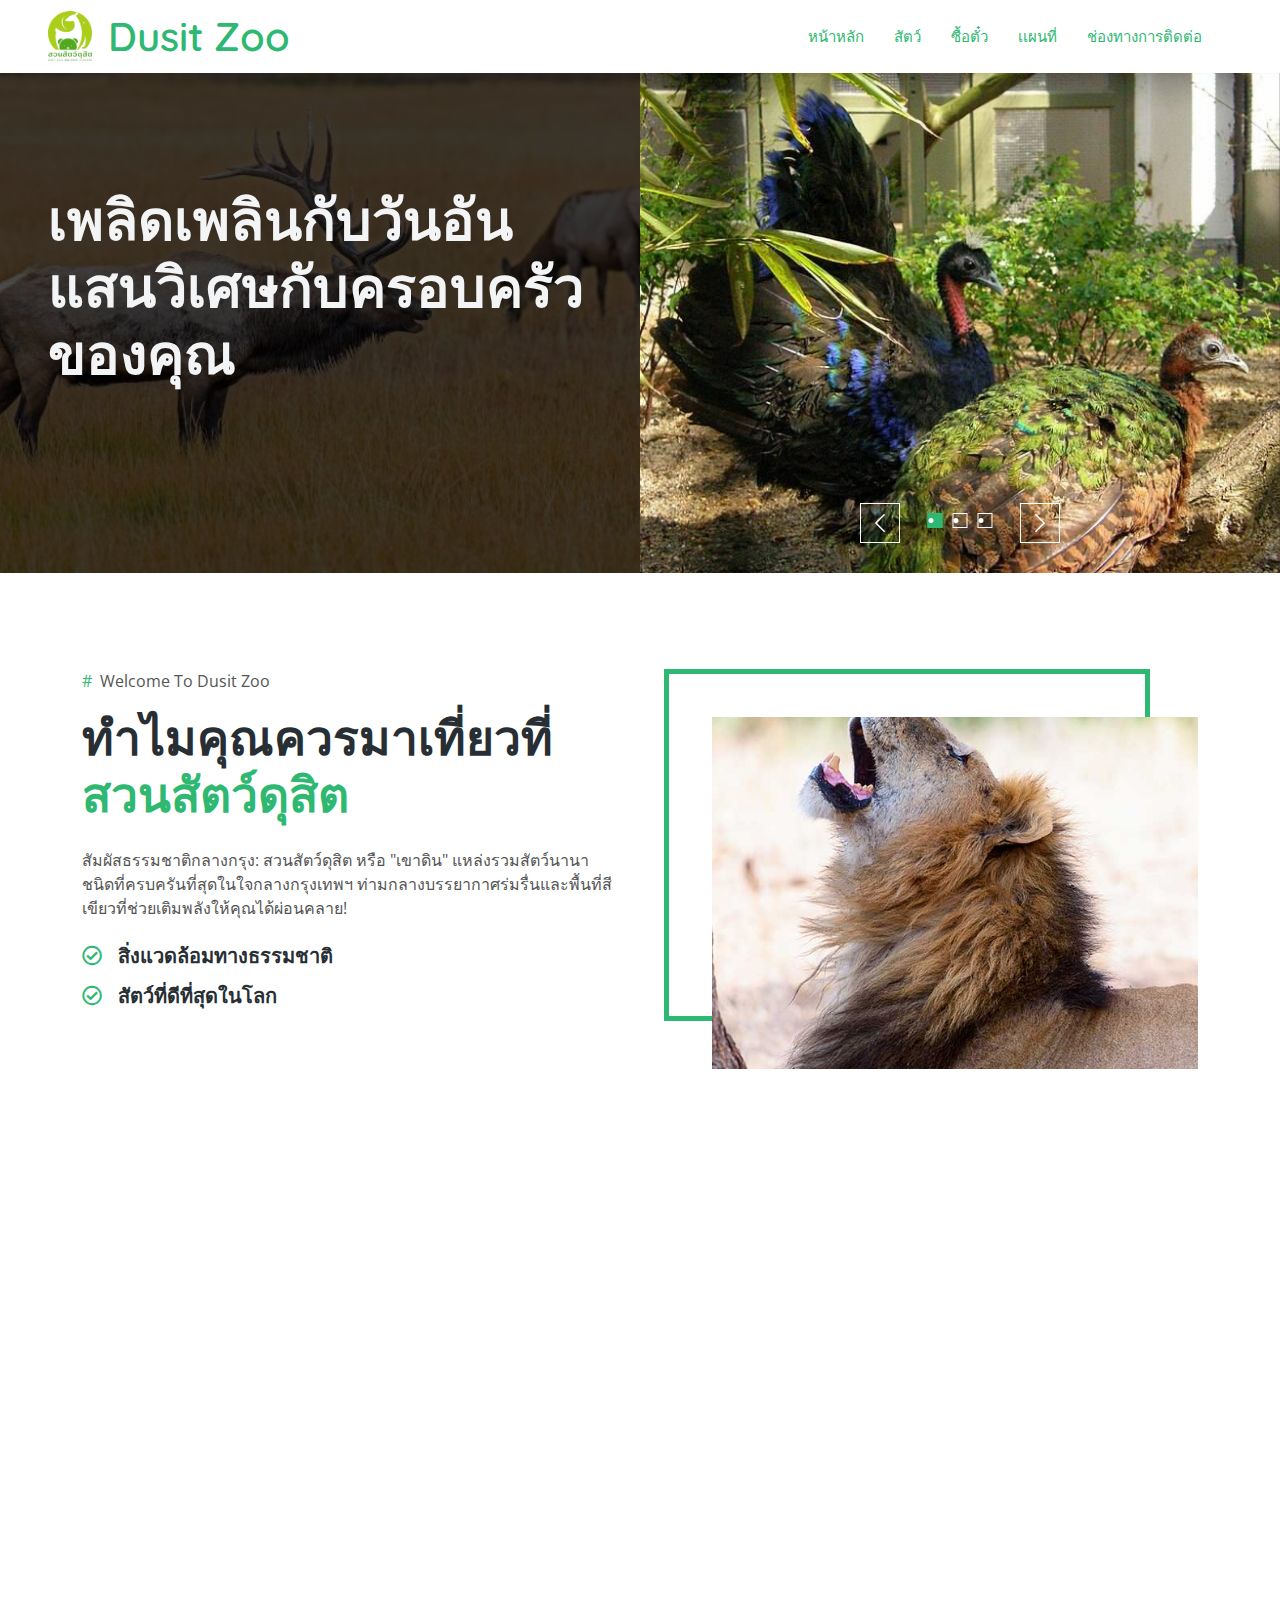
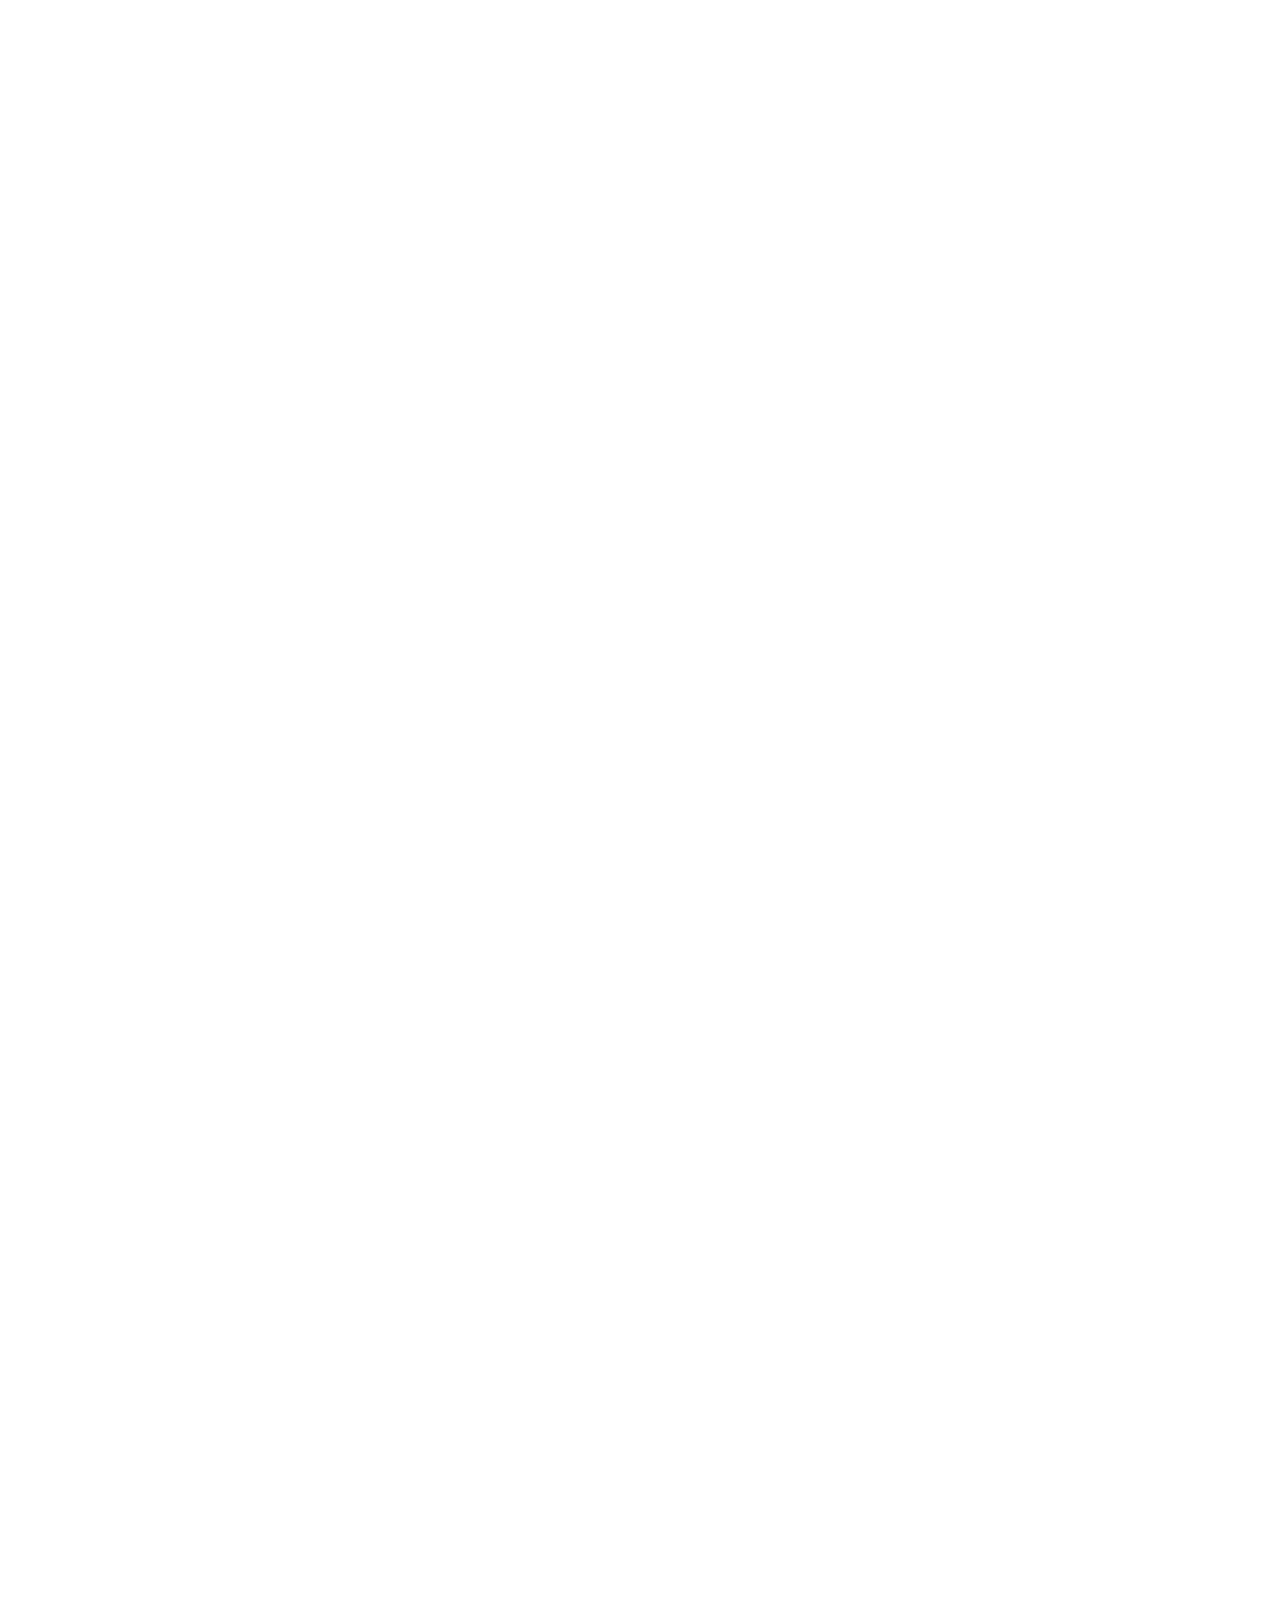
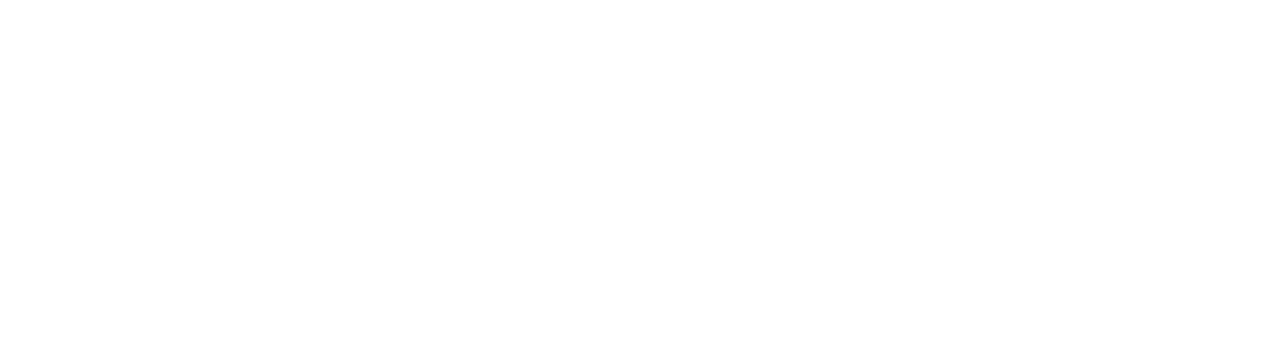
==== commit fe4ef5eb: "Update" ====
--- a/index.html
+++ b/index.html
@@ -46,32 +46,7 @@
   <!-- Spinner End -->
 
   <!-- Topbar Start -->
-  <div class="container-fluid bg-light p-0 wow fadeIn" data-wow-delay="0.1s">
-    <div class="row gx-0 d-none d-lg-flex">
-      <div class="col-lg-7 px-5 text-start">
-        <div class="h-100 d-inline-flex align-items-center py-3 me-4">
-          <small class="fa fa-map-marker-alt text-primary me-2"></small>
-          <small>71 ถนนพระรามที่ 5 แขวงดุสิต เขตดุสิต กรุงเทพมหานคร</small>
-        </div>
-        <div class="h-100 d-inline-flex align-items-center py-3">
-          <small class="far fa-clock text-primary me-2"></small>
-          <small>Mon - Fri : 09.00 AM - 09.00 PM</small>
-        </div>
-      </div>
-      <div class="col-lg-5 px-5 text-end">
-        <div class="h-100 d-inline-flex align-items-center py-3 me-4">
-          <small class="fa fa-phone-alt text-primary me-2"></small>
-          <small>+012 345 6789</small>
-        </div>
-        <div class="h-100 d-inline-flex align-items-center">
-          <a class="btn btn-sm-square bg-white text-primary me-1" href=""><i class="fab fa-facebook-f"></i></a>
-          <a class="btn btn-sm-square bg-white text-primary me-1" href=""><i class="fab fa-twitter"></i></a>
-          <a class="btn btn-sm-square bg-white text-primary me-1" href=""><i class="fab fa-linkedin-in"></i></a>
-          <a class="btn btn-sm-square bg-white text-primary me-0" href=""><i class="fab fa-instagram"></i></a>
-        </div>
-      </div>
-    </div>
-  </div>
+  
 
   <nav class="navbar navbar-expand-lg bg-white navbar-light sticky-top py-lg-0 px-4 px-lg-5 wow fadeIn"
     data-wow-delay="0.1s">
@@ -159,19 +134,17 @@
             ท่ามกลางบรรยากาศร่มรื่นและพื้นที่สีเขียวที่ช่วยเติมพลังให้คุณได้ผ่อนคลาย!
           </p>
           <h5 class="mb-3">
-            <!-- <i class="far fa-check-circle text-primary me-3"></i>บริการพื้นที่จอดรถ ค่าบริการคันละ 50 บาท -->
-          </h5>
+            
           <h5 class="mb-3">
             <i class="far fa-check-circle text-primary me-3"></i>สิ่งแวดล้อมทางธรรมชาติ
           </h5>
           <h5 class="mb-3">
-            <!-- <i class="far fa-check-circle text-primary me-3"></i>มืออาชีพ
-              ไกด์และความปลอดภัย -->
+           
           </h5>
           <h5 class="mb-3">
             <i class="far fa-check-circle text-primary me-3"></i>สัตว์ที่ดีที่สุดในโลก
           </h5>
-          <!-- <a class="btn btn-primary py-3 px-5 mt-3" href="">Read Moreทำ</a> -->
+         
         </div>
         <div class="col-lg-6 wow fadeInUp" data-wow-delay="0.5s">
           <div class="img-border">
@@ -192,92 +165,107 @@
           </h1>
         </div>
         <div class="col-lg-6 text-lg-end">
-          <!-- <a class="btn btn-primary py-3 px-5" href=""
-              >Explore More Animals</a
-            > -->
-        </div>
-      </div>
-      <div class="row g-4">
-        <div class="col-lg-4 col-md-6 wow fadeInUp" data-wow-delay="0.1s">
-          <div class="row g-4">
-            <div class="col-12">
-              <a class="animal-item" href="img/imgAnimal/68964.jpg" data-lightbox="animal">
-                <div class="position-relative">
-                  <img class="img-fluid" src="img/imgAnimal/68964.jpg" alt="" />
-                  <div class="animal-text p-4">
-                    <p class="text-white small text-uppercase mb-0">Animal</p>
-                    <h5 class="text-white mb-0">Elephant</h5>
-                  </div>
+        </div>
+      </div>
+      <div class="container-xxl py-5">
+        <div class="container">
+            <div class="row g-5 mb-5 align-items-end wow fadeInUp" data-wow-delay="0.1s">
+                <div class="col-lg-6">
+                    <p><span class="text-primary me-2">#</span>Our Animals</p>
+                    <h1 class="display-5 mb-0">
+                        มาชมสัตว์น่ารัก ๆ ใน <span class="text-primary">สวนสัตว์ดุสิต</span> กันดีกว่า
+                    </h1>
                 </div>
-              </a>
             </div>
-            <div class="col-12">
-              <a class="animal-item" href="img/imgAnimal/68983.jpg" data-lightbox="animal">
-                <div class="position-relative">
-                  <img class="img-fluid" src="img/imgAnimal/68983.jpg" alt="" />
-                  <div class="animal-text p-4">
-                    <p class="text-white small text-uppercase mb-0">Animal</p>
-                    <h5 class="text-white mb-0">Elephant</h5>
-                  </div>
+    
+            <div class="row g-4">
+                <!-- Column 1 -->
+                <div class="col-lg-4 col-md-6 wow fadeInUp" data-wow-delay="0.1s">
+                    <div class="row g-4">
+                        <div class="col-12">
+                            <a class="animal-item" href="img/imgAnimal/68964.jpg" data-lightbox="animal">
+                                <div class="position-relative">
+                                    <img class="img-fluid" src="img/imgAnimal/68964.jpg" alt="" />
+                                    <div class="animal-text p-4">
+                                        <p class="text-white small text-uppercase mb-0">Animal</p>
+                                        <h5 class="text-white mb-0">ยีราฟ</h5>
+                                    </div>
+                                </div>
+                            </a>
+                        </div>
+                        <div class="col-12">
+                            <a class="animal-item" href="img/imgAnimal/68983.jpg" data-lightbox="animal">
+                                <div class="position-relative">
+                                    <img class="img-fluid" src="img/imgAnimal/68983.jpg" alt="" />
+                                    <div class="animal-text p-4">
+                                        <p class="text-white small text-uppercase mb-0">Animal</p>
+                                        <h5 class="text-white mb-0">กวางแดง</h5>
+                                    </div>
+                                </div>
+                            </a>
+                        </div>
+                    </div>
                 </div>
-              </a>
+    
+                <!-- Column 2 -->
+                <div class="col-lg-4 col-md-6 wow fadeInUp" data-wow-delay="0.2s">
+                    <div class="row g-4">
+                        <div class="col-12">
+                            <a class="animal-item" href="img/imgAnimal/68988.jpg" data-lightbox="animal">
+                                <div class="position-relative">
+                                    <img class="img-fluid" src="img/imgAnimal/68988.jpg" alt="" />
+                                    <div class="animal-text p-4">
+                                        <p class="text-white small text-uppercase mb-0">Animal</p>
+                                        <h5 class="text-white mb-0">กวางป่า</h5>
+                                    </div>
+                                </div>
+                            </a>
+                        </div>
+                        <div class="col-12">
+                            <a class="animal-item" href="img/imgAnimal/68984.jpg" data-lightbox="animal">
+                                <div class="position-relative">
+                                    <img class="img-fluid" src="img/imgAnimal/68984.jpg" alt="" />
+                                    <div class="animal-text p-4">
+                                        <p class="text-white small text-uppercase mb-0">Animal</p>
+                                        <h5 class="text-white mb-0">กวางมูส</h5>
+                                    </div>
+                                </div>
+                            </a>
+                        </div>
+                    </div>
+                </div>
+    
+                <!-- Column 3 -->
+                <div class="col-lg-4 col-md-6 wow fadeInUp" data-wow-delay="0.3s">
+                    <div class="row g-4">
+                        <div class="col-12">
+                            <a class="animal-item" href="img/imgAnimal/68992.jpg" data-lightbox="animal">
+                                <div class="position-relative">
+                                    <img class="img-fluid" src="img/imgAnimal/68992.jpg" alt="" />
+                                    <div class="animal-text p-4">
+                                        <p class="text-white small text-uppercase mb-0">Animal</p>
+                                        <h5 class="text-white mb-0">ฮิปโปโปเตมัส</h5>
+                                    </div>
+                                </div>
+                            </a>
+                        </div>
+                        <div class="col-12">
+                            <a class="animal-item" href="img/animal-md-2.jpg" data-lightbox="animal">
+                                <div class="position-relative">
+                                    <img class="img-fluid" src="img/animal-md-2.jpg" alt="" />
+                                    <div class="animal-text p-4">
+                                        <p class="text-white small text-uppercase mb-0">Animal</p>
+                                        <h5 class="text-white mb-0">ม้าลาย</h5>
+                                    </div>
+                                </div>
+                            </a>
+                        </div>
+                    </div>
+                </div>
             </div>
-          </div>
-        </div>
-        <div class="row g-4">
-          <div class="col-12">
-            <a class="animal-item" href="img/imgAnimal/68988.jpg" data-lightbox="animal">
-              <div class="position-relative">
-                <img class="img-fluid" src="img/imgAnimal/68988.jpg" alt="" />
-                <div class="animal-text p-4">
-                  <p class="text-white small text-uppercase mb-0">Animal</p>
-                  <h5 class="text-white mb-0">Elephant</h5>
-                </div>
-              </div>
-            </a>
-          </div>
-          <div class="col-12">
-            <a class="animal-item" href="img/imgAnimal/68984.jpg" data-lightbox="animal">
-              <div class="position-relative">
-                <img class="img-fluid" src="img/imgAnimal/68984.jpg" height="700" width="700" alt="" />
-                <div class="animal-text p-4">
-                  <p class="text-white small text-uppercase mb-0">Animal</p>
-                  <h5 class="text-white mb-0">Elephant</h5>
-                </div>
-              </div>
-            </a>
-          </div>
-        </div>
-        <div class="col-lg-4 col-md-6 wow fadeInUp" data-wow-delay="0.3s">
-          <div class="row g-4">
-            <div class="col-12">
-              <a class="animal-item" href="img/imgAnimal/68992.jpg" data-lightbox="animal">
-                <div class="position-relative">
-                  <img class="img-fluid" src="img/imgAnimal/68992.jpg" alt="" />
-                  <div class="animal-text p-4">
-                    <p class="text-white small text-uppercase mb-0">Animal</p>
-                    <h5 class="text-white mb-0">Elephant</h5>
-                  </div>
-                </div>
-              </a>
-            </div>
-            <div class="col-12">
-              <a class="animal-item" href="img/animal-md-2.jpg" data-lightbox="animal">
-                <div class="position-relative">
-                  <img class="img-fluid" src="img/animal-md-2.jpg" alt="" />
-                  <div class="animal-text p-4">
-                    <p class="text-white small text-uppercase mb-0">Animal</p>
-                    <h5 class="text-white mb-0">Elephant</h5>
-                  </div>
-                </div>
-              </a>
-            </div>
-          </div>
-        </div>
-        <div class="col-lg-4 col-md-6 wow fadeInUp" data-wow-delay="0.5s">
-
-        </div>
-      </div>
+        </div>
+    </div>
+    
     </div>
   </div>
 
@@ -361,10 +349,10 @@
             <i class="fa fa-map-marker-alt me-3"></i>71 ถนนพระรามที่ 5 แขวงดุสิต เขตดุสิต กรุงเทพมหานคร
           </p>
           <p class="mb-2">
-            <i class="fa fa-phone-alt me-3"></i>+012 345 67890
+            <i class="fa fa-phone-alt me-3"></i>0-2281-2000
           </p>
           <p class="mb-2">
-            <i class="fa fa-envelope me-3"></i>info@example.com
+            <i class="fa fa-envelope me-3"></i>dusit@zoothailand.org
           </p>
 
 
@@ -378,13 +366,7 @@
               &copy; <a class="border-bottom" href="#">Your Site Name</a>, All
               Right Reserved.
             </div>
-            <div class="col-md-6 text-center text-md-end">
-              <!--/*** This template is free as long as you keep the footer author’s credit link/attribution link/backlink. If you'd like to use the template without the footer author’s credit link/attribution link/backlink, you can purchase the Credit Removal License from "https://htmlcodex.com/credit-removal". Thank you for your support. ***/-->
-              Designed By
-              <a class="border-bottom" href="https://htmlcodex.com">HTML Codex</a>
-              <br />Distributed By:
-              <a href="https://themewagon.com" target="_blank">ThemeWagon</a>
-            </div>
+            
           </div>
         </div>
       </div>
--- a/css/style.css
+++ b/css/style.css
@@ -579,4 +579,11 @@
 
 .footer .copyright a:hover {
     color: var(--primary);
-}+}
+
+.animal-item .img-fluid {
+    width: 100%;
+    height: 300px; /* กำหนดความสูงที่เหมาะสม */
+    object-fit: cover; /* ให้รูปภาพถูกครอบในกรอบเพื่อให้ขนาดเท่ากัน */
+}
+
